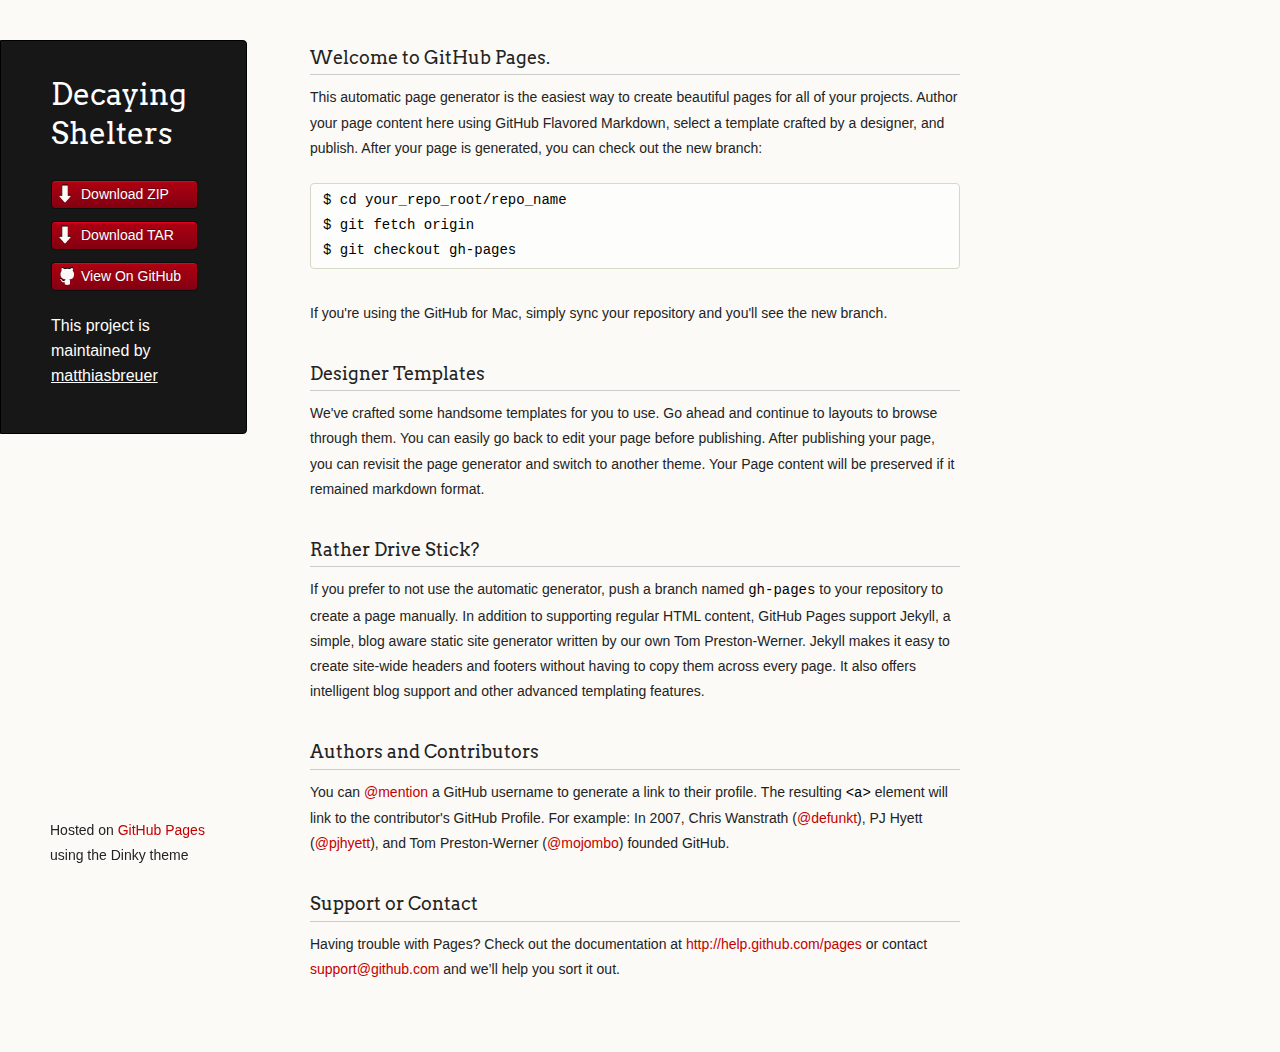
==== index.html @ 86b76176 "Create gh-pages branch via GitHub" ====
<!doctype html>
<html>
  <head>
    <meta charset="utf-8">
    <meta http-equiv="X-UA-Compatible" content="chrome=1">
    <title>Decaying Shelters by matthiasbreuer</title>

    <link rel="stylesheet" href="stylesheets/styles.css">
    <link rel="stylesheet" href="stylesheets/pygment_trac.css">
    <script src="javascripts/scale.fix.js"></script>
    <meta name="viewport" content="width=device-width, initial-scale=1, user-scalable=no">
    <!--[if lt IE 9]>
    <script src="//html5shiv.googlecode.com/svn/trunk/html5.js"></script>
    <![endif]-->
  </head>
  <body>
    <div class="wrapper">
      <header>
        <h1 class="header">Decaying Shelters</h1>
        <p class="header"></p>

        <ul>
          <li class="download"><a class="buttons" href="https://github.com/matthiasbreuer/Decaying-Shelters/zipball/master">Download ZIP</a></li>
          <li class="download"><a class="buttons" href="https://github.com/matthiasbreuer/Decaying-Shelters/tarball/master">Download TAR</a></li>
          <li><a class="buttons github" href="https://github.com/matthiasbreuer/Decaying-Shelters">View On GitHub</a></li>
        </ul>

        <p class="header">This project is maintained by <a class="header name" href="https://github.com/matthiasbreuer">matthiasbreuer</a></p>


      </header>
      <section>
        <h3>Welcome to GitHub Pages.</h3>

<p>This automatic page generator is the easiest way to create beautiful pages for all of your projects. Author your page content here using GitHub Flavored Markdown, select a template crafted by a designer, and publish. After your page is generated, you can check out the new branch:</p>

<pre><code>$ cd your_repo_root/repo_name
$ git fetch origin
$ git checkout gh-pages
</code></pre>

<p>If you're using the GitHub for Mac, simply sync your repository and you'll see the new branch.</p>

<h3>Designer Templates</h3>

<p>We've crafted some handsome templates for you to use. Go ahead and continue to layouts to browse through them. You can easily go back to edit your page before publishing. After publishing your page, you can revisit the page generator and switch to another theme. Your Page content will be preserved if it remained markdown format.</p>

<h3>Rather Drive Stick?</h3>

<p>If you prefer to not use the automatic generator, push a branch named <code>gh-pages</code> to your repository to create a page manually. In addition to supporting regular HTML content, GitHub Pages support Jekyll, a simple, blog aware static site generator written by our own Tom Preston-Werner. Jekyll makes it easy to create site-wide headers and footers without having to copy them across every page. It also offers intelligent blog support and other advanced templating features.</p>

<h3>Authors and Contributors</h3>

<p>You can <a href="https://github.com/blog/821" class="user-mention">@mention</a> a GitHub username to generate a link to their profile. The resulting <code>&lt;a&gt;</code> element will link to the contributor's GitHub Profile. For example: In 2007, Chris Wanstrath (<a href="https://github.com/defunkt" class="user-mention">@defunkt</a>), PJ Hyett (<a href="https://github.com/pjhyett" class="user-mention">@pjhyett</a>), and Tom Preston-Werner (<a href="https://github.com/mojombo" class="user-mention">@mojombo</a>) founded GitHub.</p>

<h3>Support or Contact</h3>

<p>Having trouble with Pages? Check out the documentation at <a href="http://help.github.com/pages">http://help.github.com/pages</a> or contact <a href="mailto:support@github.com">support@github.com</a> and we’ll help you sort it out.</p>
      </section>
      <footer>
        <p><small>Hosted on <a href="https://pages.github.com">GitHub Pages</a> using the Dinky theme</small></p>
      </footer>
    </div>
    <!--[if !IE]><script>fixScale(document);</script><![endif]-->
		
  </body>
</html>
---- stylesheets/styles.css ----
@import url(https://fonts.googleapis.com/css?family=Arvo:400,700,400italic);

/* MeyerWeb Reset */

html, body, div, span, applet, object, iframe,
h1, h2, h3, h4, h5, h6, p, blockquote, pre,
a, abbr, acronym, address, big, cite, code,
del, dfn, em, img, ins, kbd, q, s, samp,
small, strike, strong, sub, sup, tt, var,
b, u, i, center,
dl, dt, dd, ol, ul, li,
fieldset, form, label, legend,
table, caption, tbody, tfoot, thead, tr, th, td,
article, aside, canvas, details, embed,
figure, figcaption, footer, header, hgroup,
menu, nav, output, ruby, section, summary,
time, mark, audio, video {
  margin: 0;
  padding: 0;
  border: 0;
  font: inherit;
  vertical-align: baseline;
}


/* Base text styles */

body {
  padding:10px 50px 0 0;
  font-family:"Helvetica Neue", Helvetica, Arial, sans-serif;
	font-size: 14px;
	color: #232323;
	background-color: #FBFAF7;
	margin: 0;
	line-height: 1.8em;
	-webkit-font-smoothing: antialiased;

}

h1, h2, h3, h4, h5, h6 {
  color:#232323;
  margin:36px 0 10px;
}

p, ul, ol, table, dl {
  margin:0 0 22px;
}

h1, h2, h3 {
	font-family: Arvo, Monaco, serif;
  line-height:1.3;
	font-weight: normal;
}

h1,h2, h3 {
	display: block;
	border-bottom: 1px solid #ccc;
	padding-bottom: 5px;
}

h1 {
	font-size: 30px;
}

h2 {
	font-size: 24px;
}

h3 {
	font-size: 18px;
}

h4, h5, h6 {
	font-family: Arvo, Monaco, serif;
	font-weight: 700;
}

a {
  color:#C30000;
  font-weight:200;
  text-decoration:none;
}

a:hover {
	text-decoration: underline;
}

a small {
	font-size: 12px;
}

em {
	font-style: italic;
}

strong {
  font-weight:700;
}

ul li {
  list-style: inside;
  padding-left: 25px;
}

ol li {
  list-style: decimal inside;
  padding-left: 20px;
}

blockquote {
  margin: 0;
  padding: 0 0 0 20px;
  font-style: italic;
}

dl, dt, dd, dl p {
	font-color: #444;
}

dl dt {
  font-weight: bold;
}

dl dd {
  padding-left: 20px;
  font-style: italic;
}

dl p {
  padding-left: 20px;
  font-style: italic;
}

hr {
  border:0;
  background:#ccc;
  height:1px;
  margin:0 0 24px;
}

/* Images */

img {
  position: relative;
  margin: 0 auto;
  max-width: 650px;
  padding: 5px;
  margin: 10px 0 32px 0;
  border: 1px solid #ccc;
}


/* Code blocks */

code, pre {
	font-family: Monaco, "Bitstream Vera Sans Mono", "Lucida Console", Terminal, monospace;
  color:#000;
  font-size:14px;
}

pre {
	padding: 4px 12px;
  background: #FDFEFB;
  border-radius:4px;
  border:1px solid #D7D8C8;
  overflow: auto;
  overflow-y: hidden;
	margin-bottom: 32px;
}


/* Tables */

table {
  width:100%;
}

table {
  border: 1px solid #ccc;
  margin-bottom: 32px;
  text-align: left;
 }

th {
  font-family: 'Arvo', Helvetica, Arial, sans-serif;
	font-size: 18px;
	font-weight: normal;
  padding: 10px;
  background: #232323;
  color: #FDFEFB;
 }

td {
  padding: 10px;
	background: #ccc;
 }


/* Wrapper */
.wrapper {
  width:960px;
}


/* Header */

header {
	background-color: #171717;
	color: #FDFDFB;
  width:170px;
  float:left;
  position:fixed;
	border: 1px solid #000;
	-webkit-border-top-right-radius: 4px;
	-webkit-border-bottom-right-radius: 4px;
	-moz-border-radius-topright: 4px;
	-moz-border-radius-bottomright: 4px;
	border-top-right-radius: 4px;
	border-bottom-right-radius: 4px;
	padding: 34px 25px 22px 50px;
	margin: 30px 25px 0 0;
	-webkit-font-smoothing: antialiased;
}

p.header {
	font-size: 16px;
}

h1.header {
	font-family: Arvo, sans-serif;
	font-size: 30px;
	font-weight: 300;
	line-height: 1.3em;
	border-bottom: none;
	margin-top: 0;
}


h1.header, a.header, a.name, header a{
	color: #fff;
}

a.header {
	text-decoration: underline;
}

a.name {
	white-space: nowrap;
}

header ul {
  list-style:none;
  padding:0;
}

header li {
	list-style-type: none;
  width:132px;
  height:15px;
	margin-bottom: 12px;
	line-height: 1em;
	padding: 6px 6px 6px 7px;

	background: #AF0011;
	background: -moz-linear-gradient(top, #AF0011 0%, #820011 100%);
  background: -webkit-gradient(linear, left top, left bottom, color-stop(0%,#f8f8f8), color-stop(100%,#dddddd));
  background: -webkit-linear-gradient(top, #AF0011 0%,#820011 100%);
  background: -o-linear-gradient(top, #AF0011 0%,#820011 100%);
  background: -ms-linear-gradient(top, #AF0011 0%,#820011 100%);
  background: linear-gradient(top, #AF0011 0%,#820011 100%);

	border-radius:4px;
  border:1px solid #0D0D0D;

	-webkit-box-shadow: inset 0px 1px 1px 0 rgba(233,2,38, 1);
	box-shadow: inset 0px 1px 1px 0 rgba(233,2,38, 1);

}

header li:hover {
	background: #C3001D;
	background: -moz-linear-gradient(top, #C3001D 0%, #950119 100%);
  background: -webkit-gradient(linear, left top, left bottom, color-stop(0%,#f8f8f8), color-stop(100%,#dddddd));
  background: -webkit-linear-gradient(top, #C3001D 0%,#950119 100%);
  background: -o-linear-gradient(top, #C3001D 0%,#950119 100%);
  background: -ms-linear-gradient(top, #C3001D 0%,#950119 100%);
  background: linear-gradient(top, #C3001D 0%,#950119 100%);
}

a.buttons {
	-webkit-font-smoothing: antialiased;
	background: url(../images/arrow-down.png) no-repeat;
	font-weight: normal;
	text-shadow: rgba(0, 0, 0, 0.4) 0 -1px 0;
	padding: 2px 2px 2px 22px;
	height: 30px;
}

a.github {
	background: url(../images/octocat-small.png) no-repeat 1px;
}

a.buttons:hover {
	color: #fff;
	text-decoration: none;
}


/* Section - for main page content */

section {
  width:650px;
  float:right;
  padding-bottom:50px;
}


/* Footer */

footer {
  width:170px;
  float:left;
  position:fixed;
  bottom:10px;
	padding-left: 50px;
}

@media print, screen and (max-width: 960px) {

  div.wrapper {
    width:auto;
    margin:0;
  }

  header, section, footer {
    float:none;
    position:static;
    width:auto;
  }

	footer {
		border-top: 1px solid #ccc;
		margin:0 84px 0 50px;
		padding:0;
	}

  header {
    padding-right:320px;
  }

  section {
    padding:20px 84px 20px 50px;
    margin:0 0 20px;
  }

  header a small {
    display:inline;
  }

  header ul {
    position:absolute;
    right:130px;
    top:84px;
  }
}

@media print, screen and (max-width: 720px) {
  body {
    word-wrap:break-word;
  }

  header {
    padding:10px 20px 0;
		margin-right: 0;
  }

	section {
    padding:10px 0 10px 20px;
    margin:0 0 30px;
  }

	footer {
		margin: 0 0 0 30px;
	}

  header ul, header p.view {
    position:static;
  }
}

@media print, screen and (max-width: 480px) {

  header ul li.download {
    display:none;
  }

	footer {
		margin: 0 0 0 20px;
	}

	footer a{
		display:block;
	}

}

@media print {
  body {
    padding:0.4in;
    font-size:12pt;
    color:#444;
  }
}
---- stylesheets/pygment_trac.css ----
.highlight  { background: #ffffff; }
.highlight .c { color: #999988; font-style: italic } /* Comment */
.highlight .err { color: #a61717; background-color: #e3d2d2 } /* Error */
.highlight .k { font-weight: bold } /* Keyword */
.highlight .o { font-weight: bold } /* Operator */
.highlight .cm { color: #999988; font-style: italic } /* Comment.Multiline */
.highlight .cp { color: #999999; font-weight: bold } /* Comment.Preproc */
.highlight .c1 { color: #999988; font-style: italic } /* Comment.Single */
.highlight .cs { color: #999999; font-weight: bold; font-style: italic } /* Comment.Special */
.highlight .gd { color: #000000; background-color: #ffdddd } /* Generic.Deleted */
.highlight .gd .x { color: #000000; background-color: #ffaaaa } /* Generic.Deleted.Specific */
.highlight .ge { font-style: italic } /* Generic.Emph */
.highlight .gr { color: #aa0000 } /* Generic.Error */
.highlight .gh { color: #999999 } /* Generic.Heading */
.highlight .gi { color: #000000; background-color: #ddffdd } /* Generic.Inserted */
.highlight .gi .x { color: #000000; background-color: #aaffaa } /* Generic.Inserted.Specific */
.highlight .go { color: #888888 } /* Generic.Output */
.highlight .gp { color: #555555 } /* Generic.Prompt */
.highlight .gs { font-weight: bold } /* Generic.Strong */
.highlight .gu { color: #800080; font-weight: bold; } /* Generic.Subheading */
.highlight .gt { color: #aa0000 } /* Generic.Traceback */
.highlight .kc { font-weight: bold } /* Keyword.Constant */
.highlight .kd { font-weight: bold } /* Keyword.Declaration */
.highlight .kn { font-weight: bold } /* Keyword.Namespace */
.highlight .kp { font-weight: bold } /* Keyword.Pseudo */
.highlight .kr { font-weight: bold } /* Keyword.Reserved */
.highlight .kt { color: #445588; font-weight: bold } /* Keyword.Type */
.highlight .m { color: #009999 } /* Literal.Number */
.highlight .s { color: #d14 } /* Literal.String */
.highlight .na { color: #008080 } /* Name.Attribute */
.highlight .nb { color: #0086B3 } /* Name.Builtin */
.highlight .nc { color: #445588; font-weight: bold } /* Name.Class */
.highlight .no { color: #008080 } /* Name.Constant */
.highlight .ni { color: #800080 } /* Name.Entity */
.highlight .ne { color: #990000; font-weight: bold } /* Name.Exception */
.highlight .nf { color: #990000; font-weight: bold } /* Name.Function */
.highlight .nn { color: #555555 } /* Name.Namespace */
.highlight .nt { color: #000080 } /* Name.Tag */
.highlight .nv { color: #008080 } /* Name.Variable */
.highlight .ow { font-weight: bold } /* Operator.Word */
.highlight .w { color: #bbbbbb } /* Text.Whitespace */
.highlight .mf { color: #009999 } /* Literal.Number.Float */
.highlight .mh { color: #009999 } /* Literal.Number.Hex */
.highlight .mi { color: #009999 } /* Literal.Number.Integer */
.highlight .mo { color: #009999 } /* Literal.Number.Oct */
.highlight .sb { color: #d14 } /* Literal.String.Backtick */
.highlight .sc { color: #d14 } /* Literal.String.Char */
.highlight .sd { color: #d14 } /* Literal.String.Doc */
.highlight .s2 { color: #d14 } /* Literal.String.Double */
.highlight .se { color: #d14 } /* Literal.String.Escape */
.highlight .sh { color: #d14 } /* Literal.String.Heredoc */
.highlight .si { color: #d14 } /* Literal.String.Interpol */
.highlight .sx { color: #d14 } /* Literal.String.Other */
.highlight .sr { color: #009926 } /* Literal.String.Regex */
.highlight .s1 { color: #d14 } /* Literal.String.Single */
.highlight .ss { color: #990073 } /* Literal.String.Symbol */
.highlight .bp { color: #999999 } /* Name.Builtin.Pseudo */
.highlight .vc { color: #008080 } /* Name.Variable.Class */
.highlight .vg { color: #008080 } /* Name.Variable.Global */
.highlight .vi { color: #008080 } /* Name.Variable.Instance */
.highlight .il { color: #009999 } /* Literal.Number.Integer.Long */

.type-csharp .highlight .k { color: #0000FF }
.type-csharp .highlight .kt { color: #0000FF }
.type-csharp .highlight .nf { color: #000000; font-weight: normal }
.type-csharp .highlight .nc { color: #2B91AF }
.type-csharp .highlight .nn { color: #000000 }
.type-csharp .highlight .s { color: #A31515 }
.type-csharp .highlight .sc { color: #A31515 }
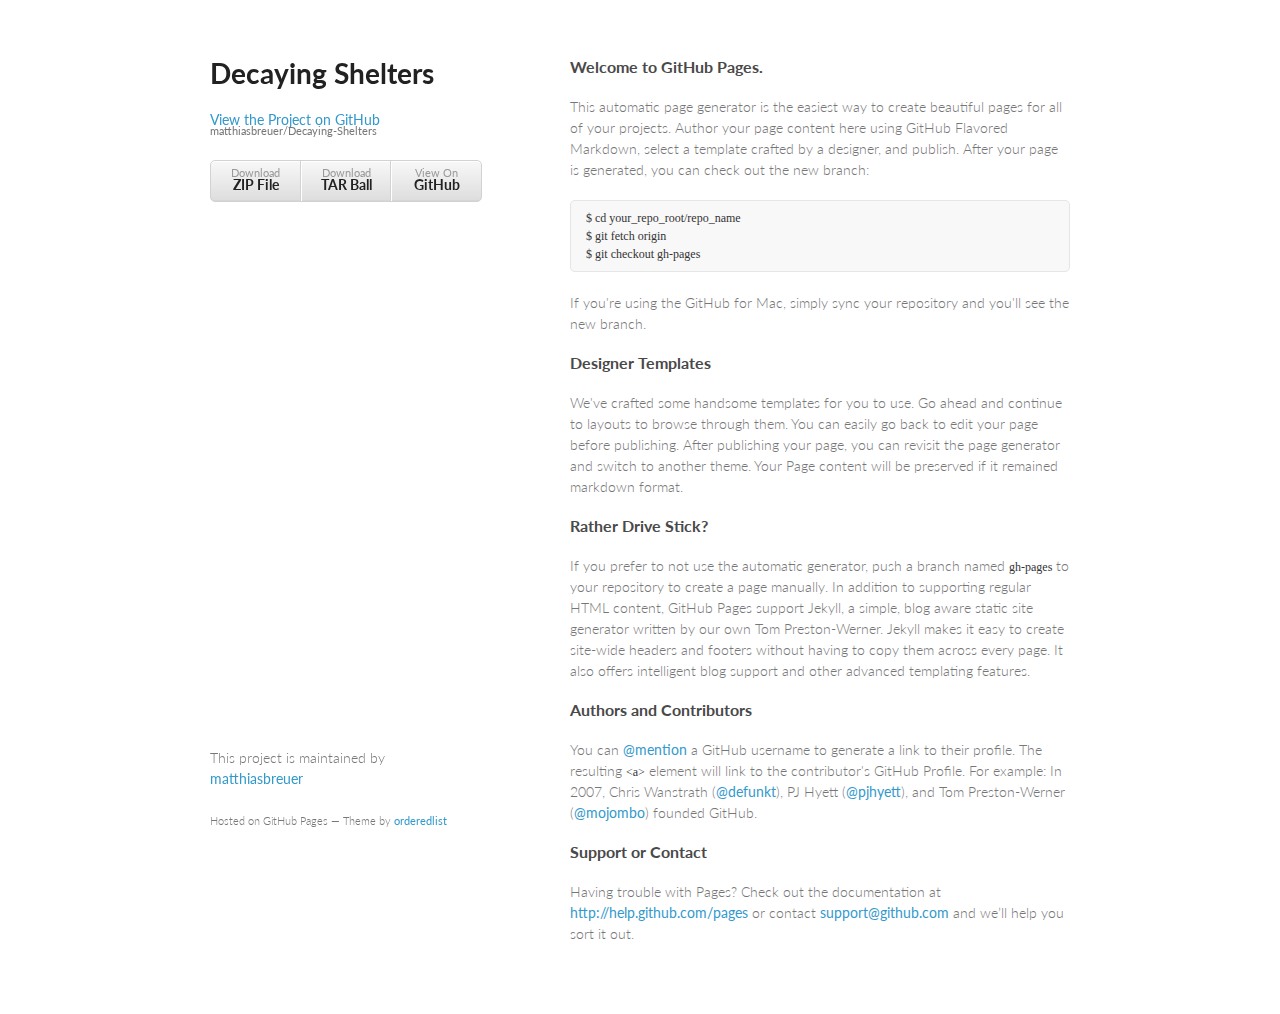
==== commit 59766835: "Create gh-pages branch via GitHub" ====
--- a/index.html
+++ b/index.html
@@ -7,7 +7,6 @@
 
     <link rel="stylesheet" href="stylesheets/styles.css">
     <link rel="stylesheet" href="stylesheets/pygment_trac.css">
-    <script src="javascripts/scale.fix.js"></script>
     <meta name="viewport" content="width=device-width, initial-scale=1, user-scalable=no">
     <!--[if lt IE 9]>
     <script src="//html5shiv.googlecode.com/svn/trunk/html5.js"></script>
@@ -16,18 +15,17 @@
   <body>
     <div class="wrapper">
       <header>
-        <h1 class="header">Decaying Shelters</h1>
-        <p class="header"></p>
+        <h1>Decaying Shelters</h1>
+        <p></p>
+
+        <p class="view"><a href="https://github.com/matthiasbreuer/Decaying-Shelters">View the Project on GitHub <small>matthiasbreuer/Decaying-Shelters</small></a></p>
+
 
         <ul>
-          <li class="download"><a class="buttons" href="https://github.com/matthiasbreuer/Decaying-Shelters/zipball/master">Download ZIP</a></li>
-          <li class="download"><a class="buttons" href="https://github.com/matthiasbreuer/Decaying-Shelters/tarball/master">Download TAR</a></li>
-          <li><a class="buttons github" href="https://github.com/matthiasbreuer/Decaying-Shelters">View On GitHub</a></li>
+          <li><a href="https://github.com/matthiasbreuer/Decaying-Shelters/zipball/master">Download <strong>ZIP File</strong></a></li>
+          <li><a href="https://github.com/matthiasbreuer/Decaying-Shelters/tarball/master">Download <strong>TAR Ball</strong></a></li>
+          <li><a href="https://github.com/matthiasbreuer/Decaying-Shelters">View On <strong>GitHub</strong></a></li>
         </ul>
-
-        <p class="header">This project is maintained by <a class="header name" href="https://github.com/matthiasbreuer">matthiasbreuer</a></p>
-
-
       </header>
       <section>
         <h3>Welcome to GitHub Pages.</h3>
@@ -58,10 +56,11 @@
 <p>Having trouble with Pages? Check out the documentation at <a href="http://help.github.com/pages">http://help.github.com/pages</a> or contact <a href="mailto:support@github.com">support@github.com</a> and we’ll help you sort it out.</p>
       </section>
       <footer>
-        <p><small>Hosted on <a href="https://pages.github.com">GitHub Pages</a> using the Dinky theme</small></p>
+        <p>This project is maintained by <a href="https://github.com/matthiasbreuer">matthiasbreuer</a></p>
+        <p><small>Hosted on GitHub Pages &mdash; Theme by <a href="https://github.com/orderedlist">orderedlist</a></small></p>
       </footer>
     </div>
-    <!--[if !IE]><script>fixScale(document);</script><![endif]-->
-		
+    <script src="javascripts/scale.fix.js"></script>
+    
   </body>
 </html>--- a/stylesheets/styles.css
+++ b/stylesheets/styles.css
@@ -1,366 +1,220 @@
-@import url(https://fonts.googleapis.com/css?family=Arvo:400,700,400italic);
-
-/* MeyerWeb Reset */
-
-html, body, div, span, applet, object, iframe,
-h1, h2, h3, h4, h5, h6, p, blockquote, pre,
-a, abbr, acronym, address, big, cite, code,
-del, dfn, em, img, ins, kbd, q, s, samp,
-small, strike, strong, sub, sup, tt, var,
-b, u, i, center,
-dl, dt, dd, ol, ul, li,
-fieldset, form, label, legend,
-table, caption, tbody, tfoot, thead, tr, th, td,
-article, aside, canvas, details, embed,
-figure, figcaption, footer, header, hgroup,
-menu, nav, output, ruby, section, summary,
-time, mark, audio, video {
-  margin: 0;
-  padding: 0;
-  border: 0;
-  font: inherit;
-  vertical-align: baseline;
-}
-
-
-/* Base text styles */
+@import url(https://fonts.googleapis.com/css?family=Lato:300italic,700italic,300,700);
 
 body {
-  padding:10px 50px 0 0;
-  font-family:"Helvetica Neue", Helvetica, Arial, sans-serif;
-	font-size: 14px;
-	color: #232323;
-	background-color: #FBFAF7;
-	margin: 0;
-	line-height: 1.8em;
-	-webkit-font-smoothing: antialiased;
-
+  padding:50px;
+  font:14px/1.5 Lato, "Helvetica Neue", Helvetica, Arial, sans-serif;
+  color:#777;
+  font-weight:300;
 }
 
 h1, h2, h3, h4, h5, h6 {
-  color:#232323;
-  margin:36px 0 10px;
-}
-
-p, ul, ol, table, dl {
-  margin:0 0 22px;
+  color:#222;
+  margin:0 0 20px;
+}
+
+p, ul, ol, table, pre, dl {
+  margin:0 0 20px;
 }
 
 h1, h2, h3 {
-	font-family: Arvo, Monaco, serif;
-  line-height:1.3;
-	font-weight: normal;
-}
-
-h1,h2, h3 {
-	display: block;
-	border-bottom: 1px solid #ccc;
-	padding-bottom: 5px;
+  line-height:1.1;
 }
 
 h1 {
-	font-size: 30px;
+  font-size:28px;
 }
 
 h2 {
-	font-size: 24px;
-}
-
-h3 {
-	font-size: 18px;
-}
-
-h4, h5, h6 {
-	font-family: Arvo, Monaco, serif;
-	font-weight: 700;
+  color:#393939;
+}
+
+h3, h4, h5, h6 {
+  color:#494949;
 }
 
 a {
-  color:#C30000;
-  font-weight:200;
+  color:#39c;
+  font-weight:400;
   text-decoration:none;
 }
 
-a:hover {
-	text-decoration: underline;
-}
-
 a small {
-	font-size: 12px;
-}
-
-em {
-	font-style: italic;
+  font-size:11px;
+  color:#777;
+  margin-top:-0.6em;
+  display:block;
+}
+
+.wrapper {
+  width:860px;
+  margin:0 auto;
+}
+
+blockquote {
+  border-left:1px solid #e5e5e5;
+  margin:0;
+  padding:0 0 0 20px;
+  font-style:italic;
+}
+
+code, pre {
+  font-family:Monaco, Bitstream Vera Sans Mono, Lucida Console, Terminal;
+  color:#333;
+  font-size:12px;
+}
+
+pre {
+  padding:8px 15px;
+  background: #f8f8f8;  
+  border-radius:5px;
+  border:1px solid #e5e5e5;
+  overflow-x: auto;
+}
+
+table {
+  width:100%;
+  border-collapse:collapse;
+}
+
+th, td {
+  text-align:left;
+  padding:5px 10px;
+  border-bottom:1px solid #e5e5e5;
+}
+
+dt {
+  color:#444;
+  font-weight:700;
+}
+
+th {
+  color:#444;
+}
+
+img {
+  max-width:100%;
+}
+
+header {
+  width:270px;
+  float:left;
+  position:fixed;
+}
+
+header ul {
+  list-style:none;
+  height:40px;
+  
+  padding:0;
+  
+  background: #eee;
+  background: -moz-linear-gradient(top, #f8f8f8 0%, #dddddd 100%);
+  background: -webkit-gradient(linear, left top, left bottom, color-stop(0%,#f8f8f8), color-stop(100%,#dddddd));
+  background: -webkit-linear-gradient(top, #f8f8f8 0%,#dddddd 100%);
+  background: -o-linear-gradient(top, #f8f8f8 0%,#dddddd 100%);
+  background: -ms-linear-gradient(top, #f8f8f8 0%,#dddddd 100%);
+  background: linear-gradient(top, #f8f8f8 0%,#dddddd 100%);
+  
+  border-radius:5px;
+  border:1px solid #d2d2d2;
+  box-shadow:inset #fff 0 1px 0, inset rgba(0,0,0,0.03) 0 -1px 0;
+  width:270px;
+}
+
+header li {
+  width:89px;
+  float:left;
+  border-right:1px solid #d2d2d2;
+  height:40px;
+}
+
+header ul a {
+  line-height:1;
+  font-size:11px;
+  color:#999;
+  display:block;
+  text-align:center;
+  padding-top:6px;
+  height:40px;
 }
 
 strong {
+  color:#222;
   font-weight:700;
 }
 
-ul li {
-  list-style: inside;
-  padding-left: 25px;
-}
-
-ol li {
-  list-style: decimal inside;
-  padding-left: 20px;
-}
-
-blockquote {
-  margin: 0;
-  padding: 0 0 0 20px;
-  font-style: italic;
-}
-
-dl, dt, dd, dl p {
-	font-color: #444;
-}
-
-dl dt {
-  font-weight: bold;
-}
-
-dl dd {
-  padding-left: 20px;
-  font-style: italic;
-}
-
-dl p {
-  padding-left: 20px;
-  font-style: italic;
+header ul li + li {
+  width:88px;
+  border-left:1px solid #fff;
+}
+
+header ul li + li + li {
+  border-right:none;
+  width:89px;
+}
+
+header ul a strong {
+  font-size:14px;
+  display:block;
+  color:#222;
+}
+
+section {
+  width:500px;
+  float:right;
+  padding-bottom:50px;
+}
+
+small {
+  font-size:11px;
 }
 
 hr {
   border:0;
-  background:#ccc;
+  background:#e5e5e5;
   height:1px;
-  margin:0 0 24px;
-}
-
-/* Images */
-
-img {
-  position: relative;
-  margin: 0 auto;
-  max-width: 650px;
-  padding: 5px;
-  margin: 10px 0 32px 0;
-  border: 1px solid #ccc;
-}
-
-
-/* Code blocks */
-
-code, pre {
-	font-family: Monaco, "Bitstream Vera Sans Mono", "Lucida Console", Terminal, monospace;
-  color:#000;
-  font-size:14px;
-}
-
-pre {
-	padding: 4px 12px;
-  background: #FDFEFB;
-  border-radius:4px;
-  border:1px solid #D7D8C8;
-  overflow: auto;
-  overflow-y: hidden;
-	margin-bottom: 32px;
-}
-
-
-/* Tables */
-
-table {
-  width:100%;
-}
-
-table {
-  border: 1px solid #ccc;
-  margin-bottom: 32px;
-  text-align: left;
- }
-
-th {
-  font-family: 'Arvo', Helvetica, Arial, sans-serif;
-	font-size: 18px;
-	font-weight: normal;
-  padding: 10px;
-  background: #232323;
-  color: #FDFEFB;
- }
-
-td {
-  padding: 10px;
-	background: #ccc;
- }
-
-
-/* Wrapper */
-.wrapper {
-  width:960px;
-}
-
-
-/* Header */
-
-header {
-	background-color: #171717;
-	color: #FDFDFB;
-  width:170px;
+  margin:0 0 20px;
+}
+
+footer {
+  width:270px;
   float:left;
   position:fixed;
-	border: 1px solid #000;
-	-webkit-border-top-right-radius: 4px;
-	-webkit-border-bottom-right-radius: 4px;
-	-moz-border-radius-topright: 4px;
-	-moz-border-radius-bottomright: 4px;
-	border-top-right-radius: 4px;
-	border-bottom-right-radius: 4px;
-	padding: 34px 25px 22px 50px;
-	margin: 30px 25px 0 0;
-	-webkit-font-smoothing: antialiased;
-}
-
-p.header {
-	font-size: 16px;
-}
-
-h1.header {
-	font-family: Arvo, sans-serif;
-	font-size: 30px;
-	font-weight: 300;
-	line-height: 1.3em;
-	border-bottom: none;
-	margin-top: 0;
-}
-
-
-h1.header, a.header, a.name, header a{
-	color: #fff;
-}
-
-a.header {
-	text-decoration: underline;
-}
-
-a.name {
-	white-space: nowrap;
-}
-
-header ul {
-  list-style:none;
-  padding:0;
-}
-
-header li {
-	list-style-type: none;
-  width:132px;
-  height:15px;
-	margin-bottom: 12px;
-	line-height: 1em;
-	padding: 6px 6px 6px 7px;
-
-	background: #AF0011;
-	background: -moz-linear-gradient(top, #AF0011 0%, #820011 100%);
-  background: -webkit-gradient(linear, left top, left bottom, color-stop(0%,#f8f8f8), color-stop(100%,#dddddd));
-  background: -webkit-linear-gradient(top, #AF0011 0%,#820011 100%);
-  background: -o-linear-gradient(top, #AF0011 0%,#820011 100%);
-  background: -ms-linear-gradient(top, #AF0011 0%,#820011 100%);
-  background: linear-gradient(top, #AF0011 0%,#820011 100%);
-
-	border-radius:4px;
-  border:1px solid #0D0D0D;
-
-	-webkit-box-shadow: inset 0px 1px 1px 0 rgba(233,2,38, 1);
-	box-shadow: inset 0px 1px 1px 0 rgba(233,2,38, 1);
-
-}
-
-header li:hover {
-	background: #C3001D;
-	background: -moz-linear-gradient(top, #C3001D 0%, #950119 100%);
-  background: -webkit-gradient(linear, left top, left bottom, color-stop(0%,#f8f8f8), color-stop(100%,#dddddd));
-  background: -webkit-linear-gradient(top, #C3001D 0%,#950119 100%);
-  background: -o-linear-gradient(top, #C3001D 0%,#950119 100%);
-  background: -ms-linear-gradient(top, #C3001D 0%,#950119 100%);
-  background: linear-gradient(top, #C3001D 0%,#950119 100%);
-}
-
-a.buttons {
-	-webkit-font-smoothing: antialiased;
-	background: url(../images/arrow-down.png) no-repeat;
-	font-weight: normal;
-	text-shadow: rgba(0, 0, 0, 0.4) 0 -1px 0;
-	padding: 2px 2px 2px 22px;
-	height: 30px;
-}
-
-a.github {
-	background: url(../images/octocat-small.png) no-repeat 1px;
-}
-
-a.buttons:hover {
-	color: #fff;
-	text-decoration: none;
-}
-
-
-/* Section - for main page content */
-
-section {
-  width:650px;
-  float:right;
-  padding-bottom:50px;
-}
-
-
-/* Footer */
-
-footer {
-  width:170px;
-  float:left;
-  position:fixed;
-  bottom:10px;
-	padding-left: 50px;
+  bottom:50px;
 }
 
 @media print, screen and (max-width: 960px) {
-
+  
   div.wrapper {
     width:auto;
     margin:0;
   }
-
+  
   header, section, footer {
     float:none;
     position:static;
     width:auto;
   }
-
-	footer {
-		border-top: 1px solid #ccc;
-		margin:0 84px 0 50px;
-		padding:0;
-	}
-
+  
   header {
     padding-right:320px;
   }
-
+  
   section {
-    padding:20px 84px 20px 50px;
+    border:1px solid #e5e5e5;
+    border-width:1px 0;
+    padding:20px 0;
     margin:0 0 20px;
   }
-
+  
   header a small {
     display:inline;
   }
-
+  
   header ul {
     position:absolute;
-    right:130px;
-    top:84px;
+    right:50px;
+    top:52px;
   }
 }
 
@@ -368,40 +222,28 @@
   body {
     word-wrap:break-word;
   }
-
+  
   header {
-    padding:10px 20px 0;
-		margin-right: 0;
-  }
-
-	section {
-    padding:10px 0 10px 20px;
-    margin:0 0 30px;
-  }
-
-	footer {
-		margin: 0 0 0 30px;
-	}
-
+    padding:0;
+  }
+  
   header ul, header p.view {
     position:static;
   }
+  
+  pre, code {
+    word-wrap:normal;
+  }
 }
 
 @media print, screen and (max-width: 480px) {
-
-  header ul li.download {
+  body {
+    padding:15px;
+  }
+  
+  header ul {
     display:none;
   }
-
-	footer {
-		margin: 0 0 0 20px;
-	}
-
-	footer a{
-		display:block;
-	}
-
 }
 
 @media print {
@@ -410,4 +252,4 @@
     font-size:12pt;
     color:#444;
   }
-}+}
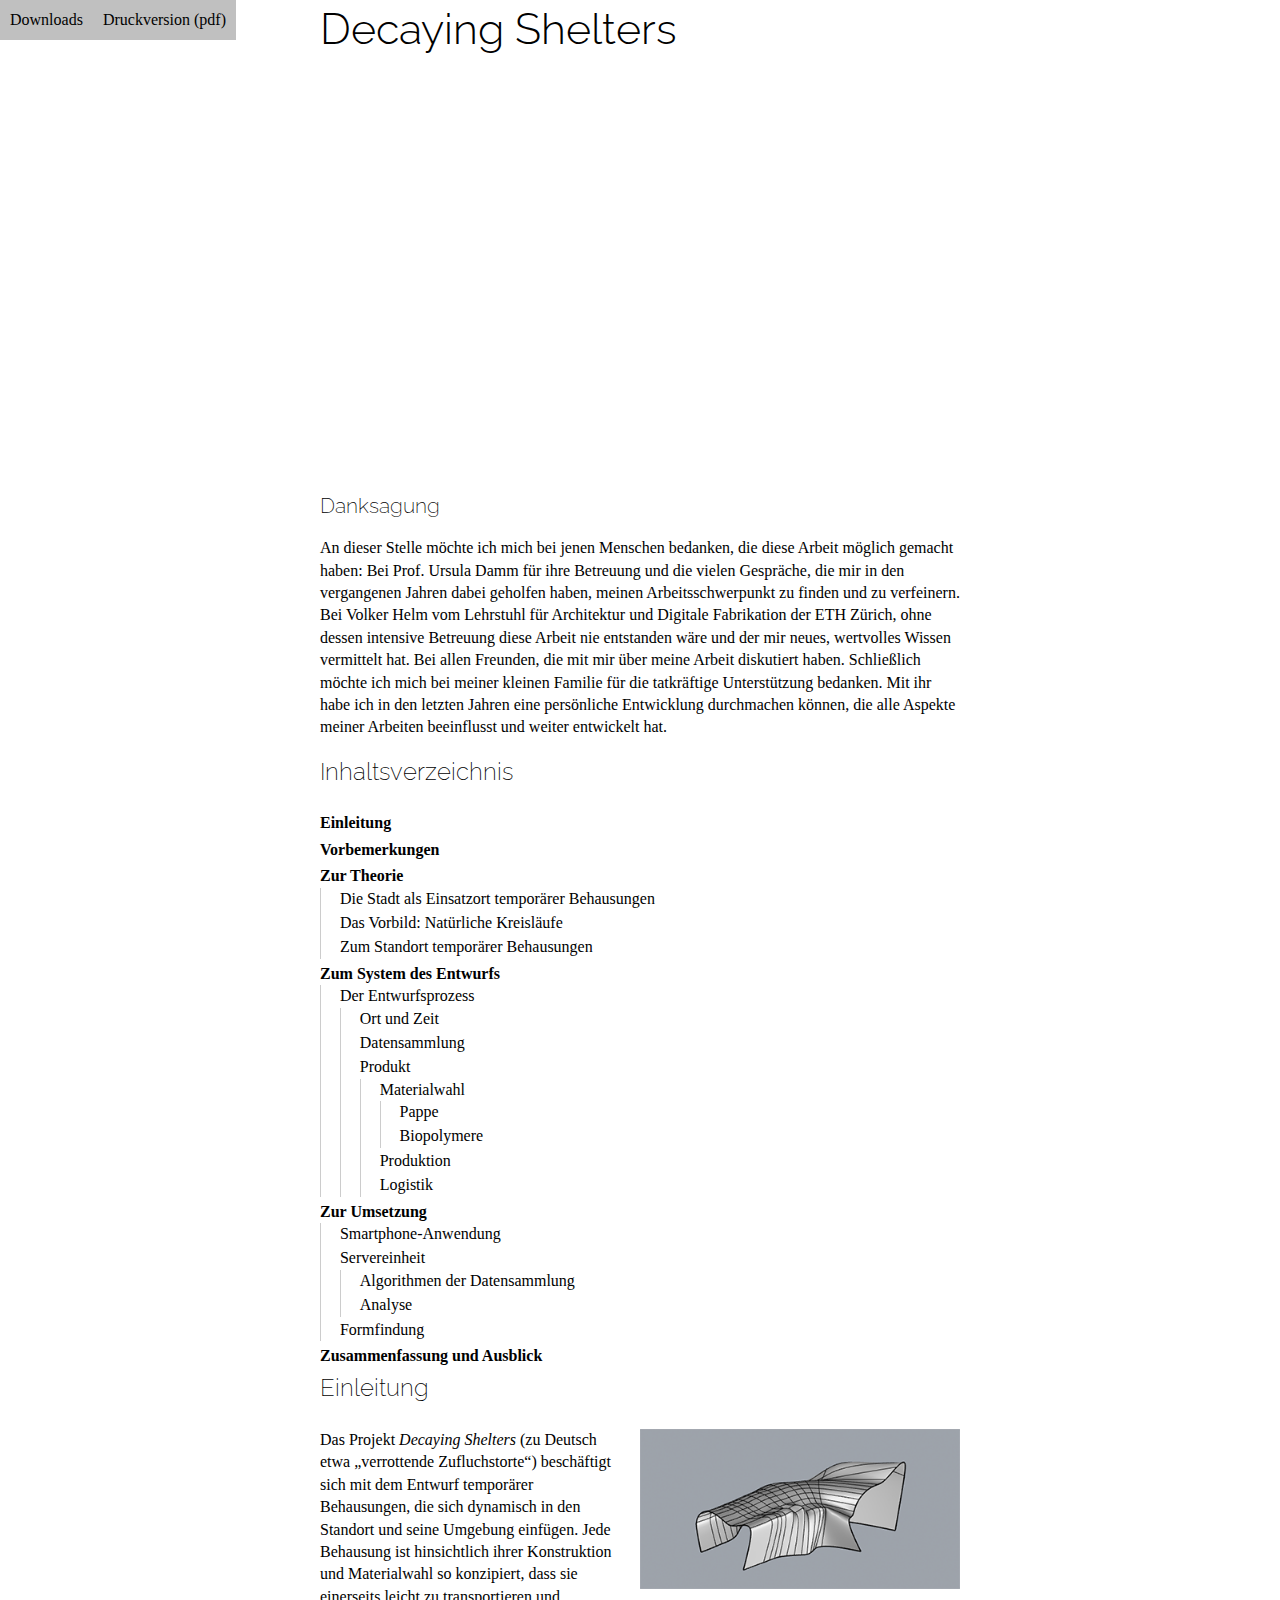
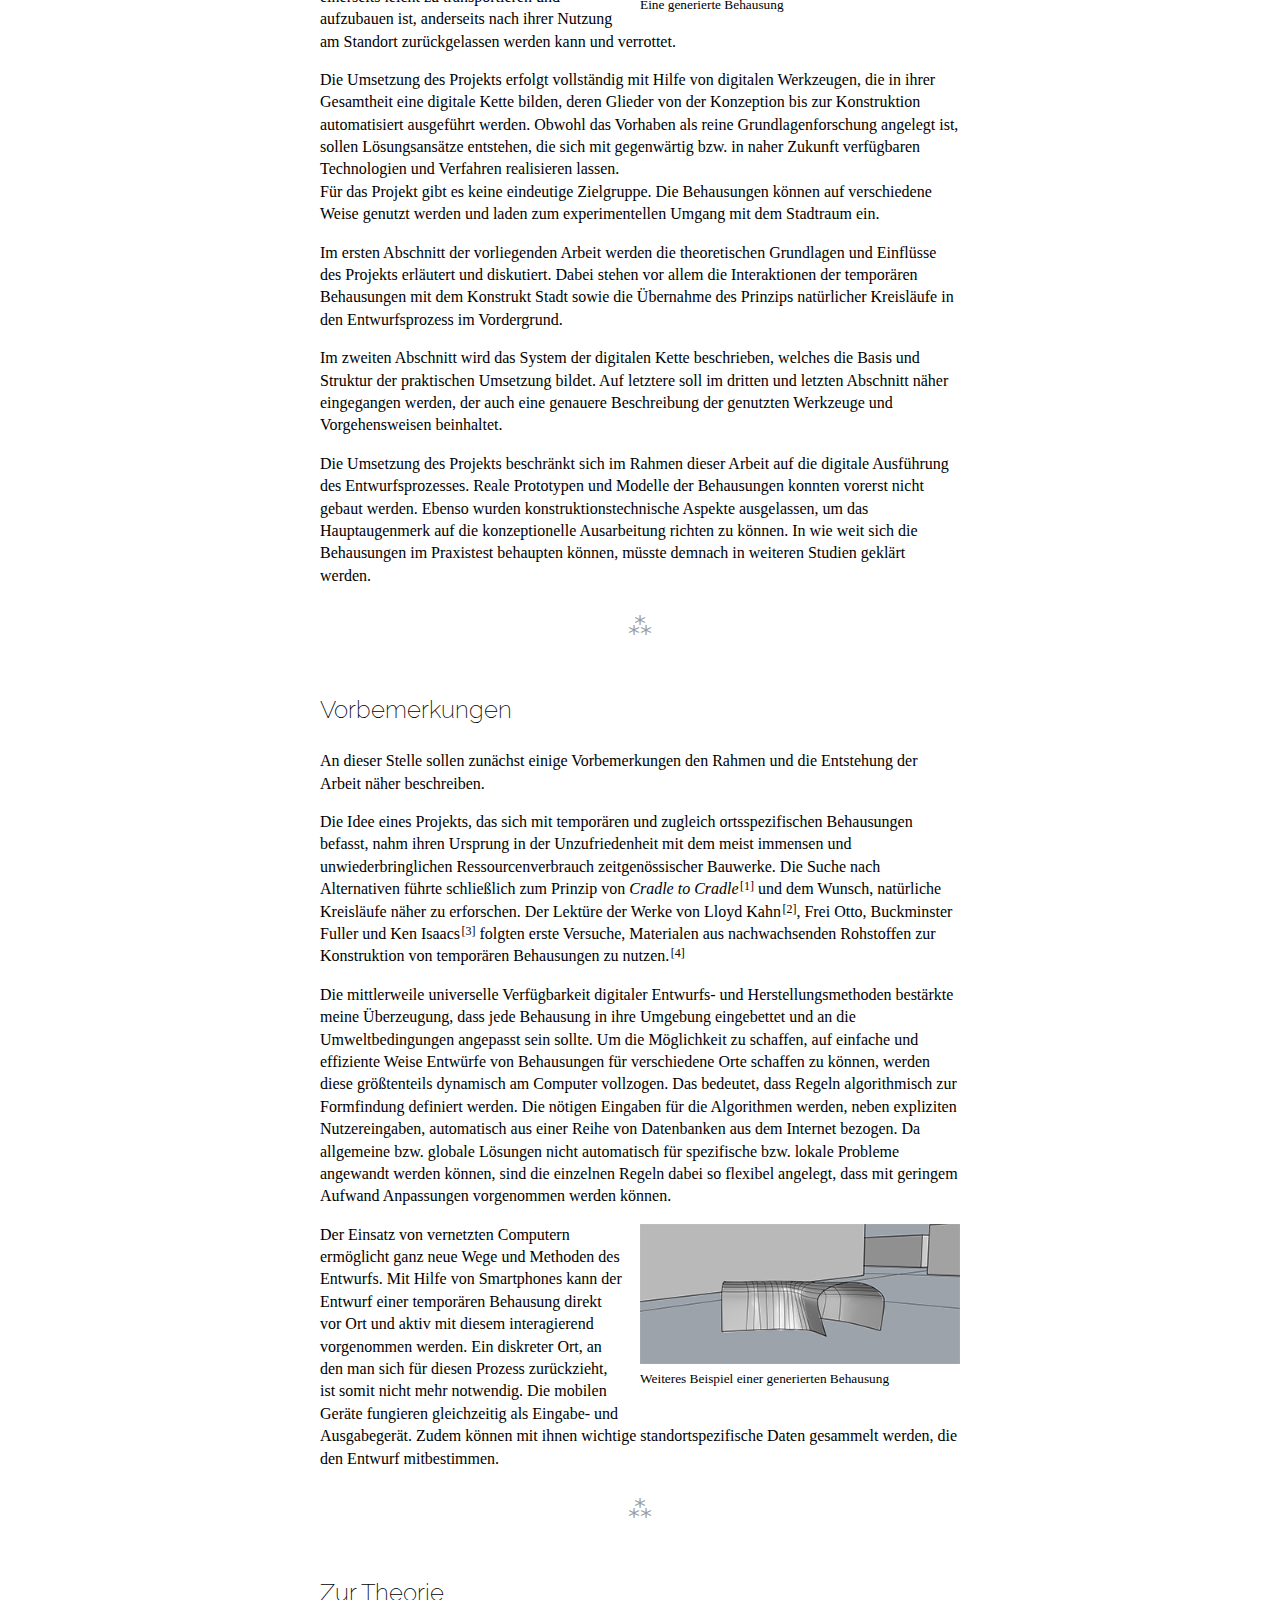
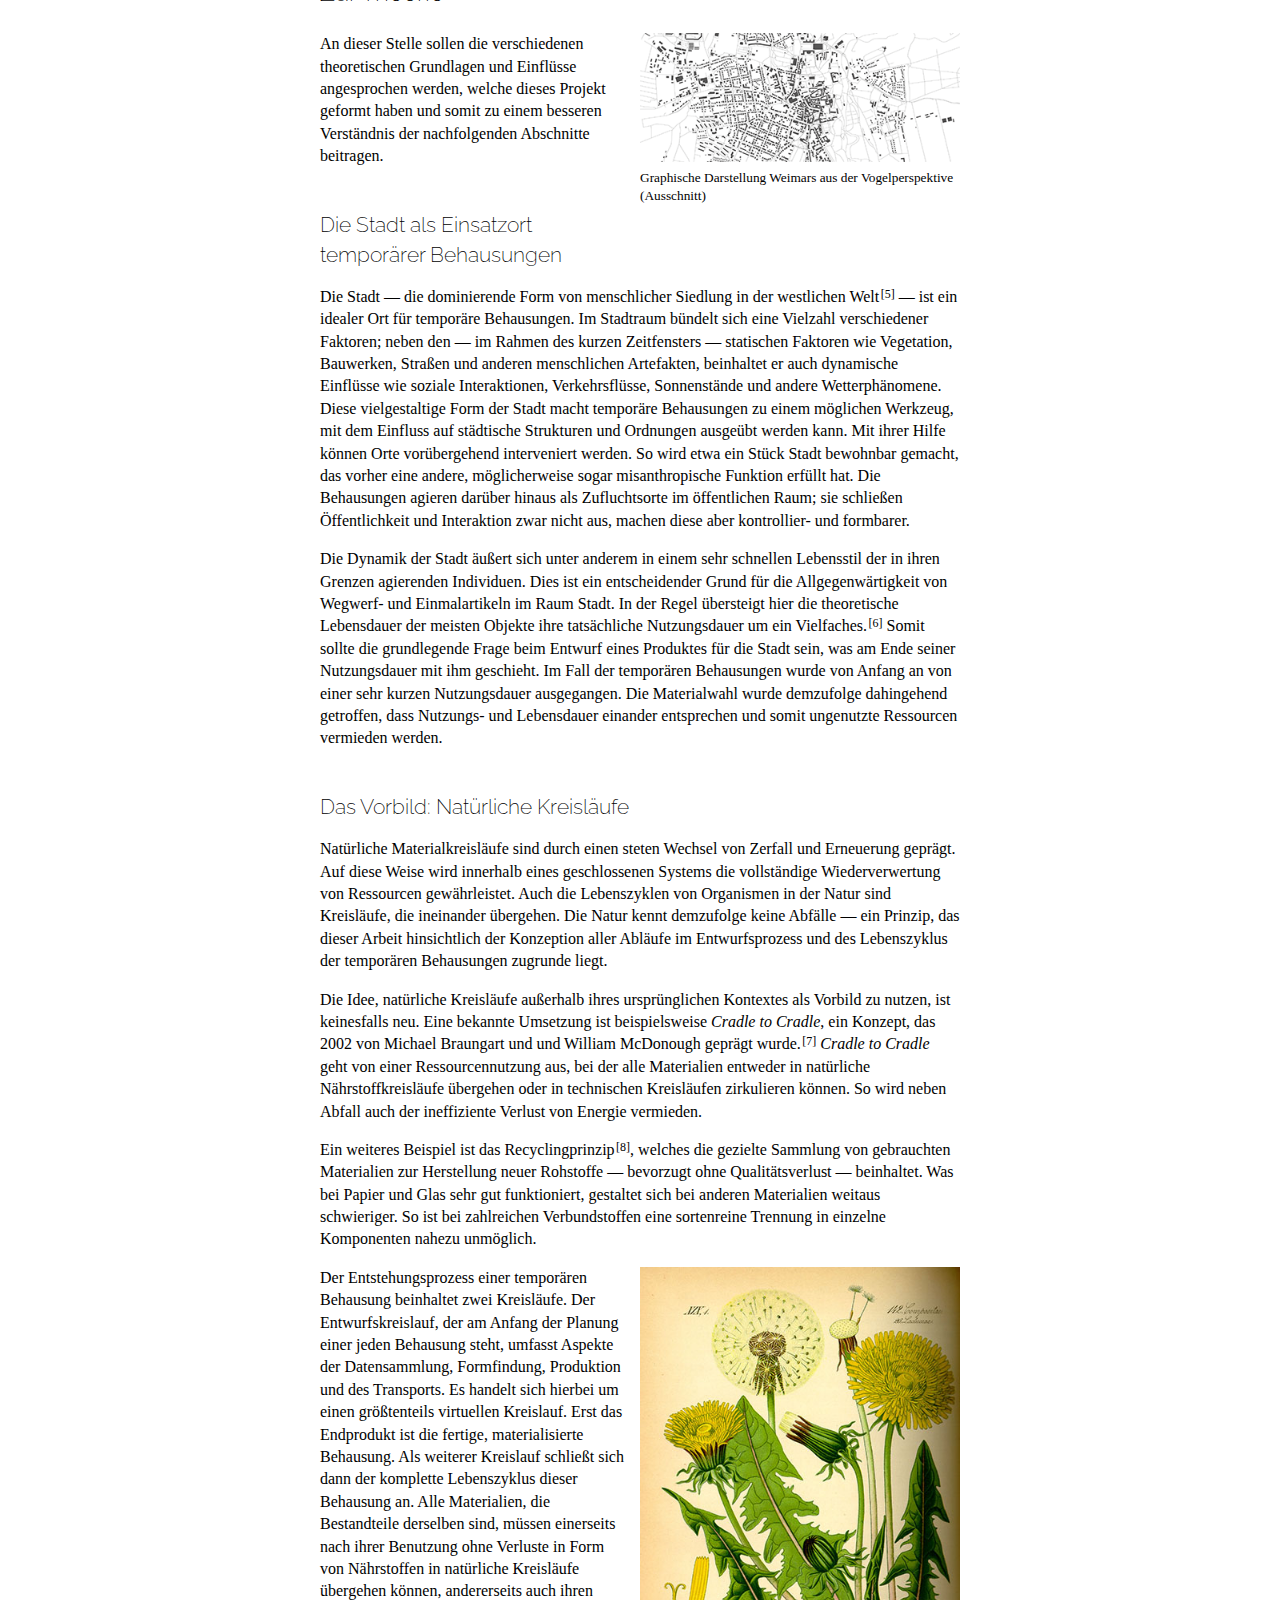
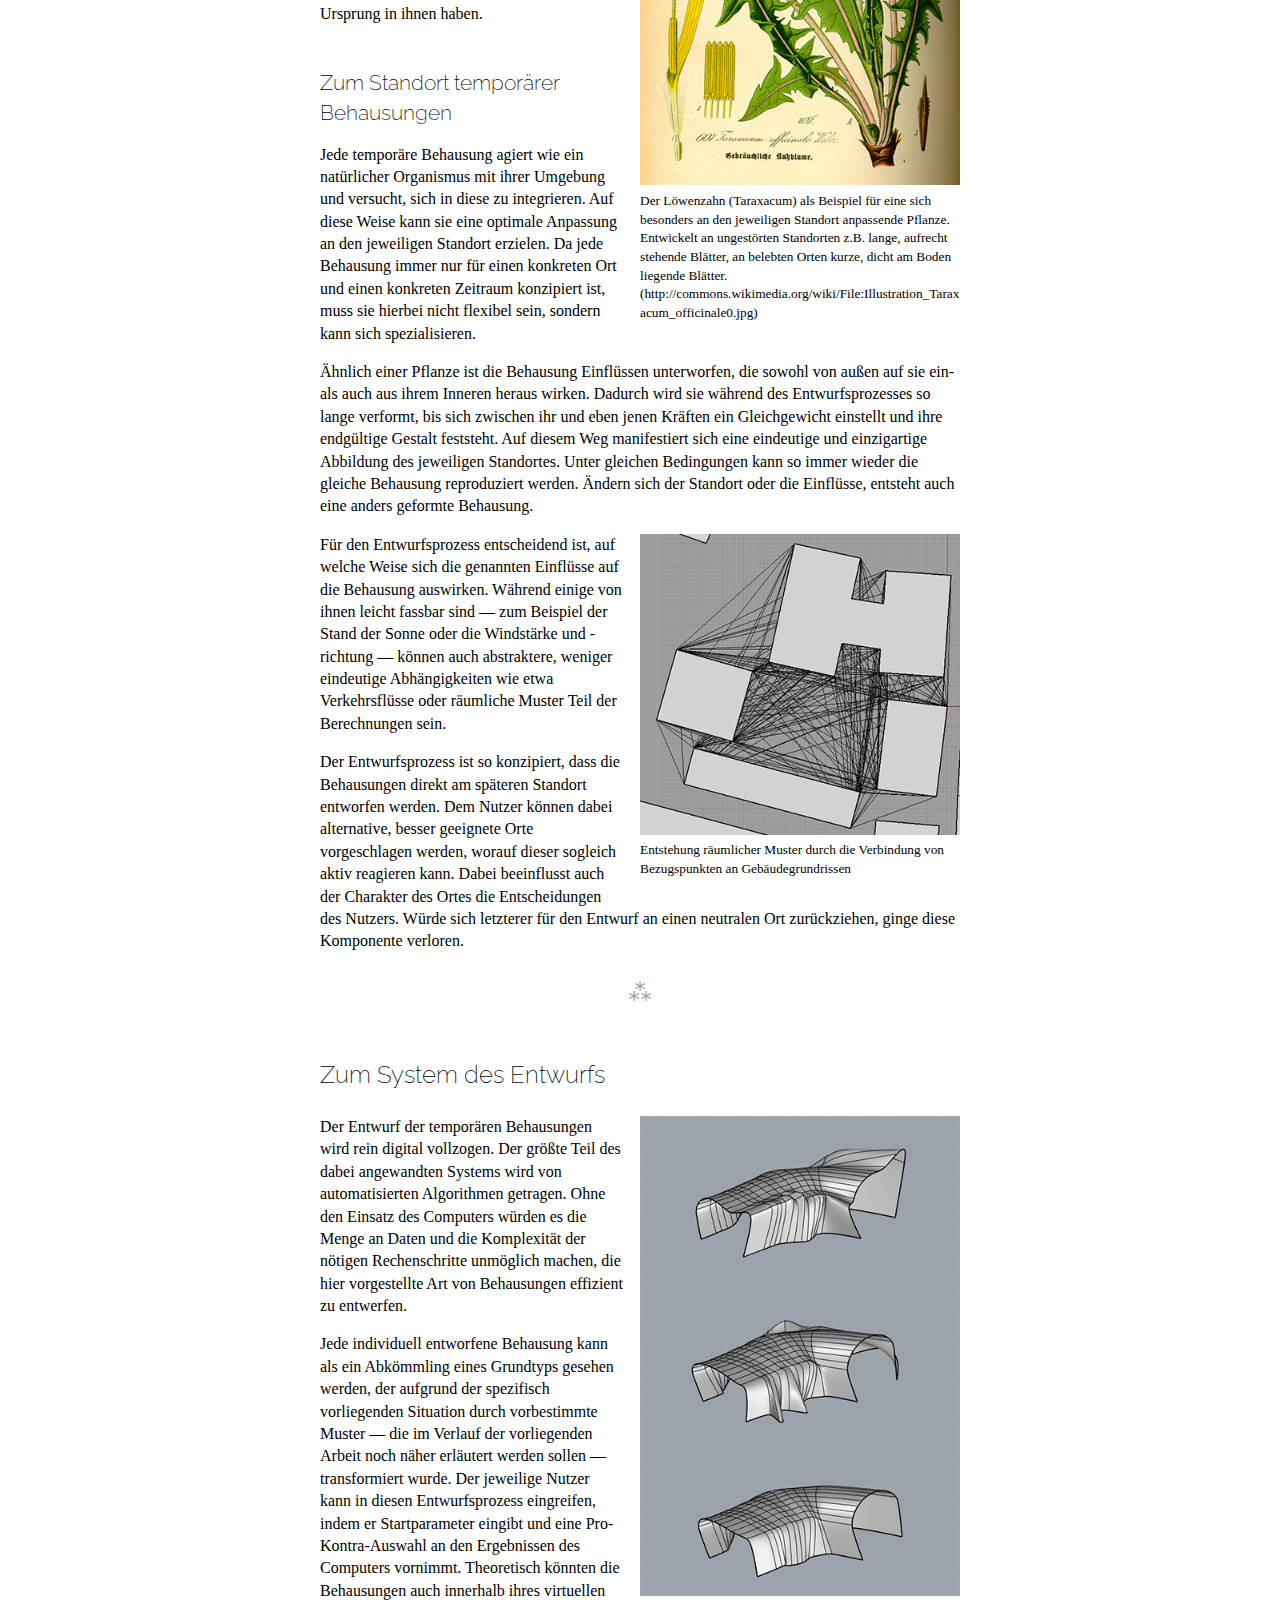
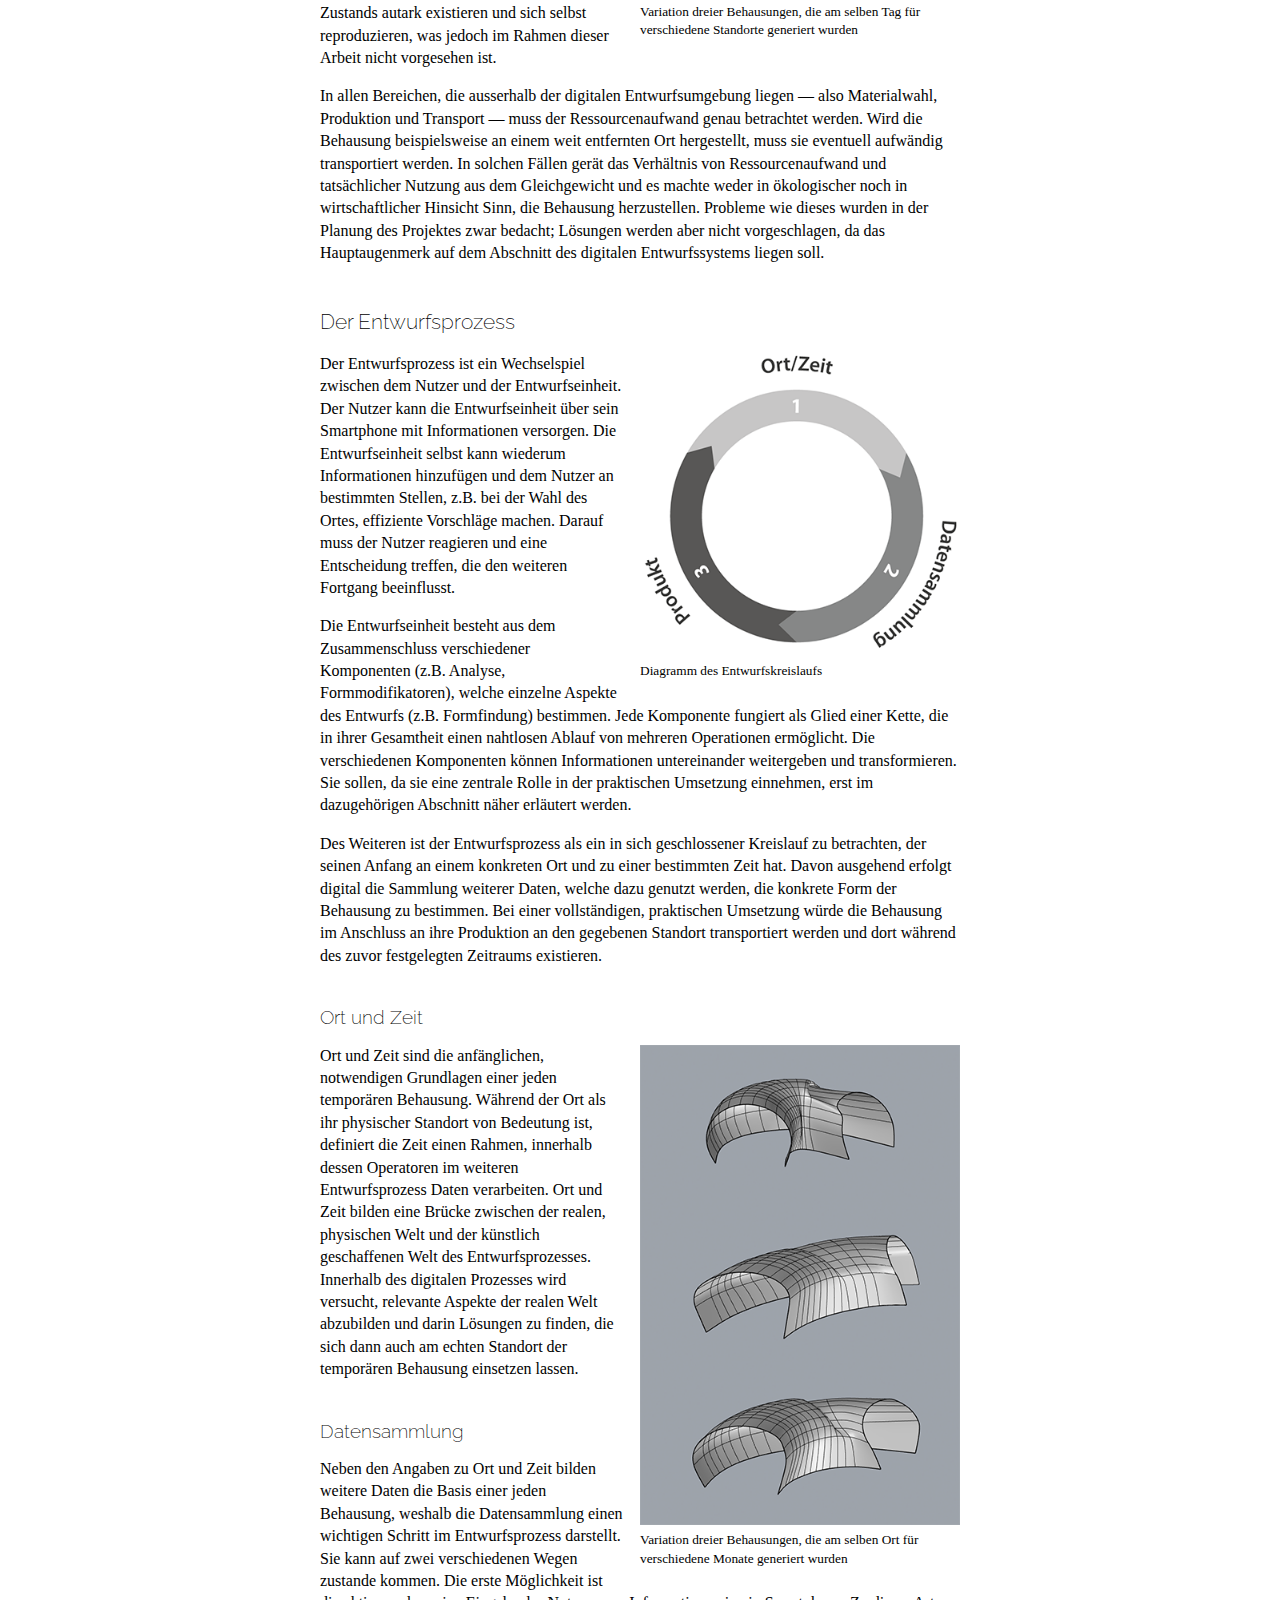
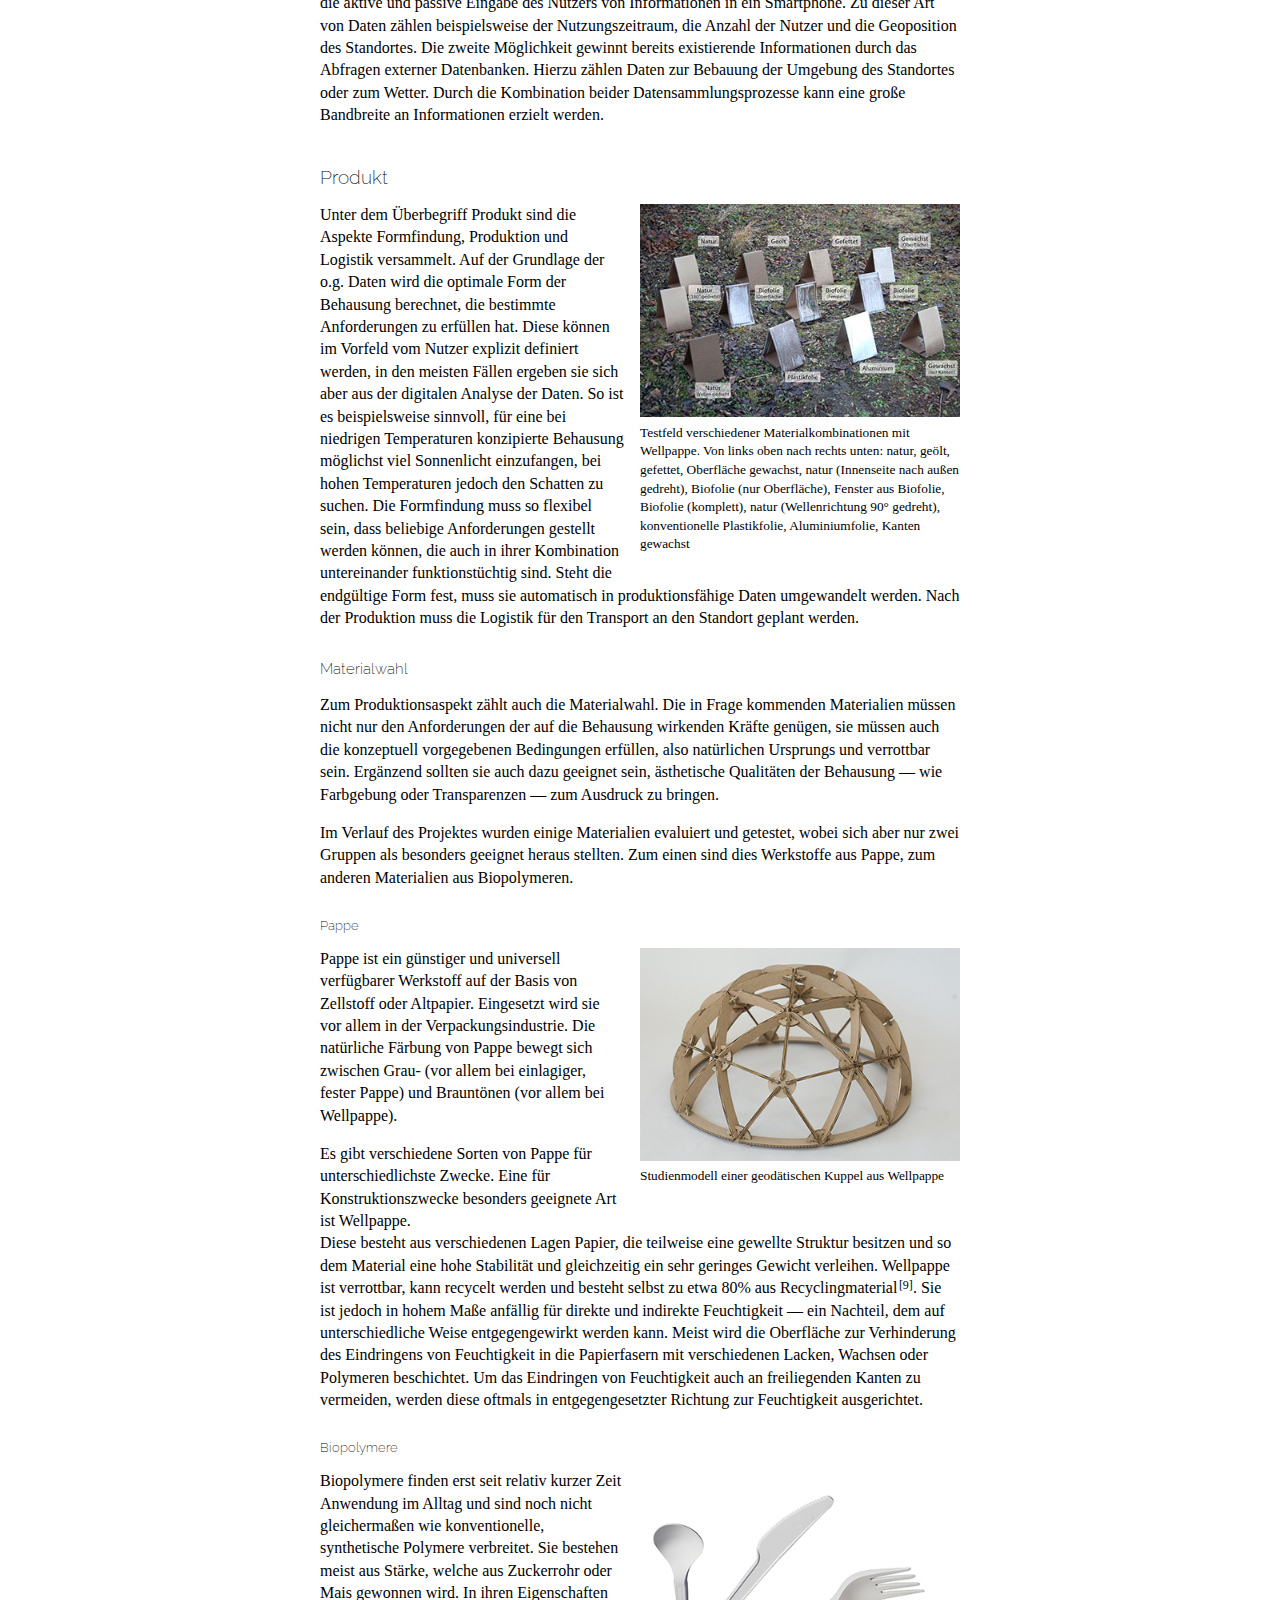
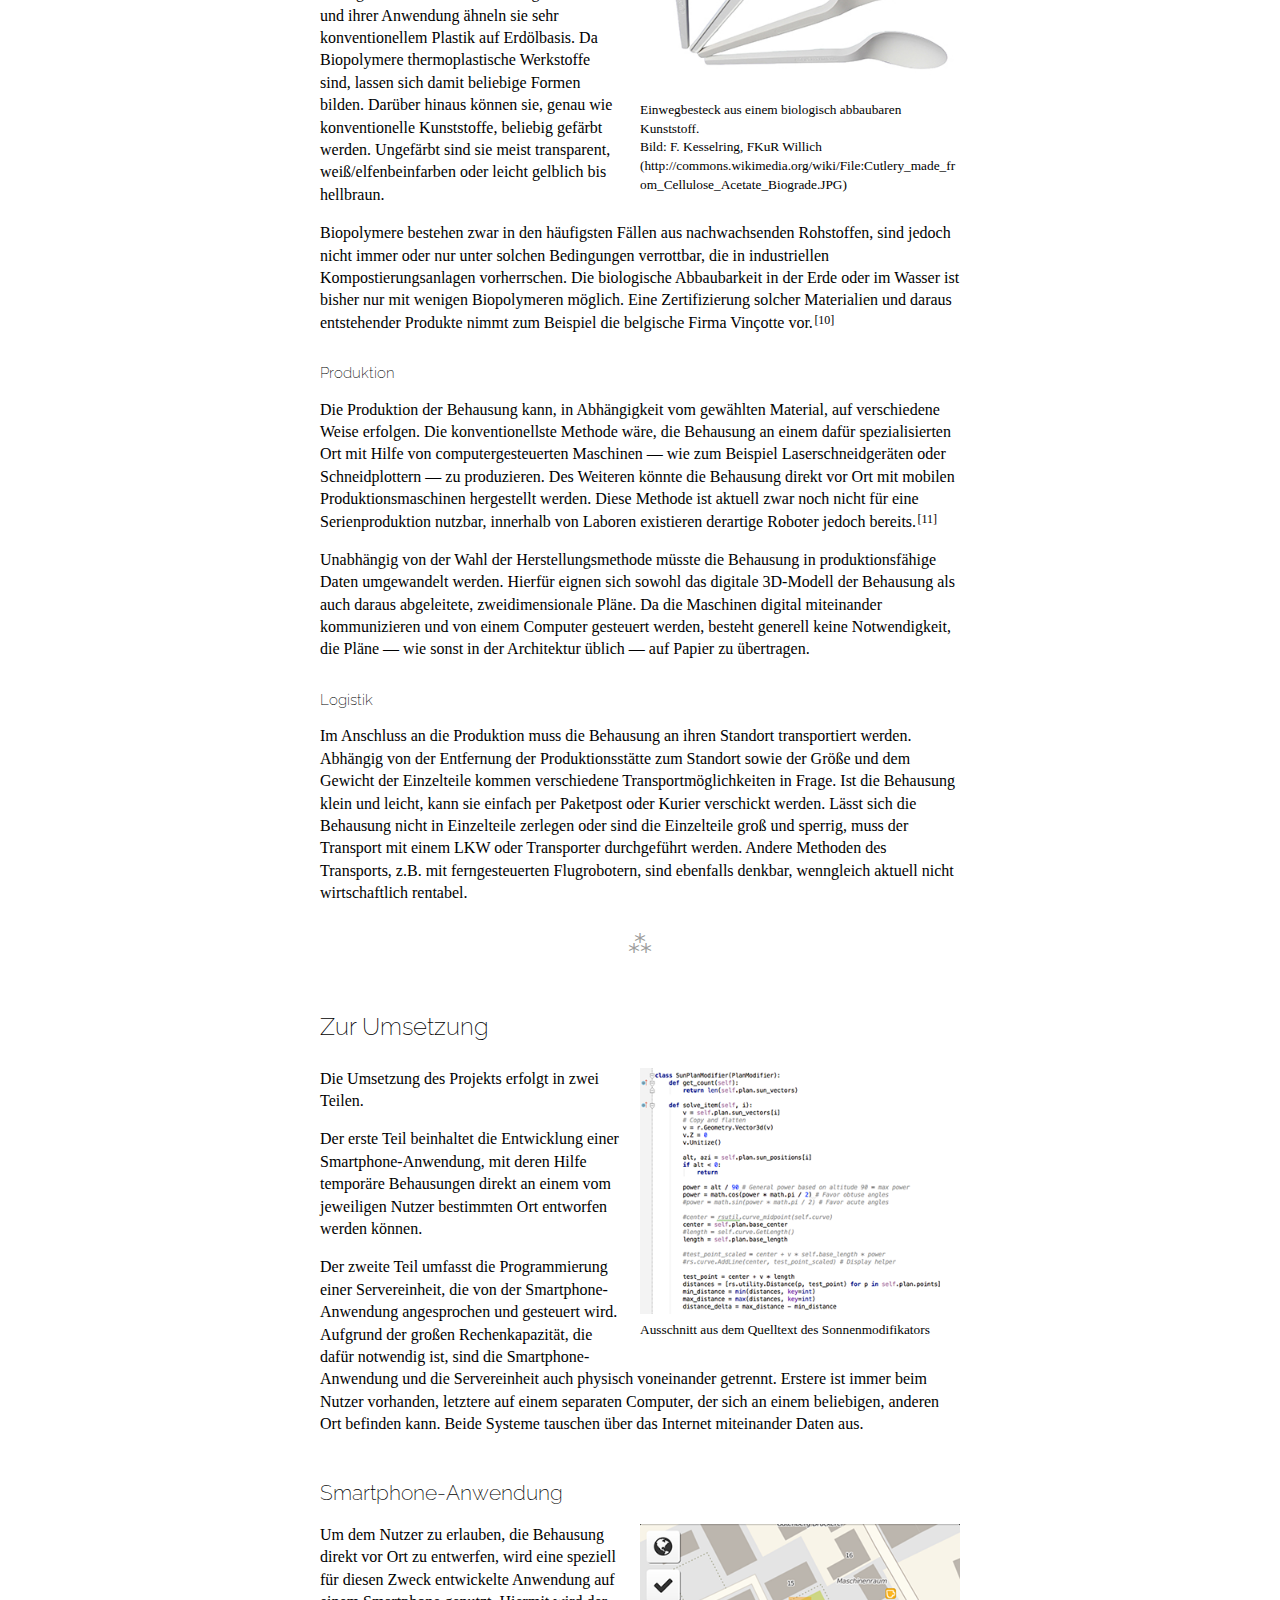
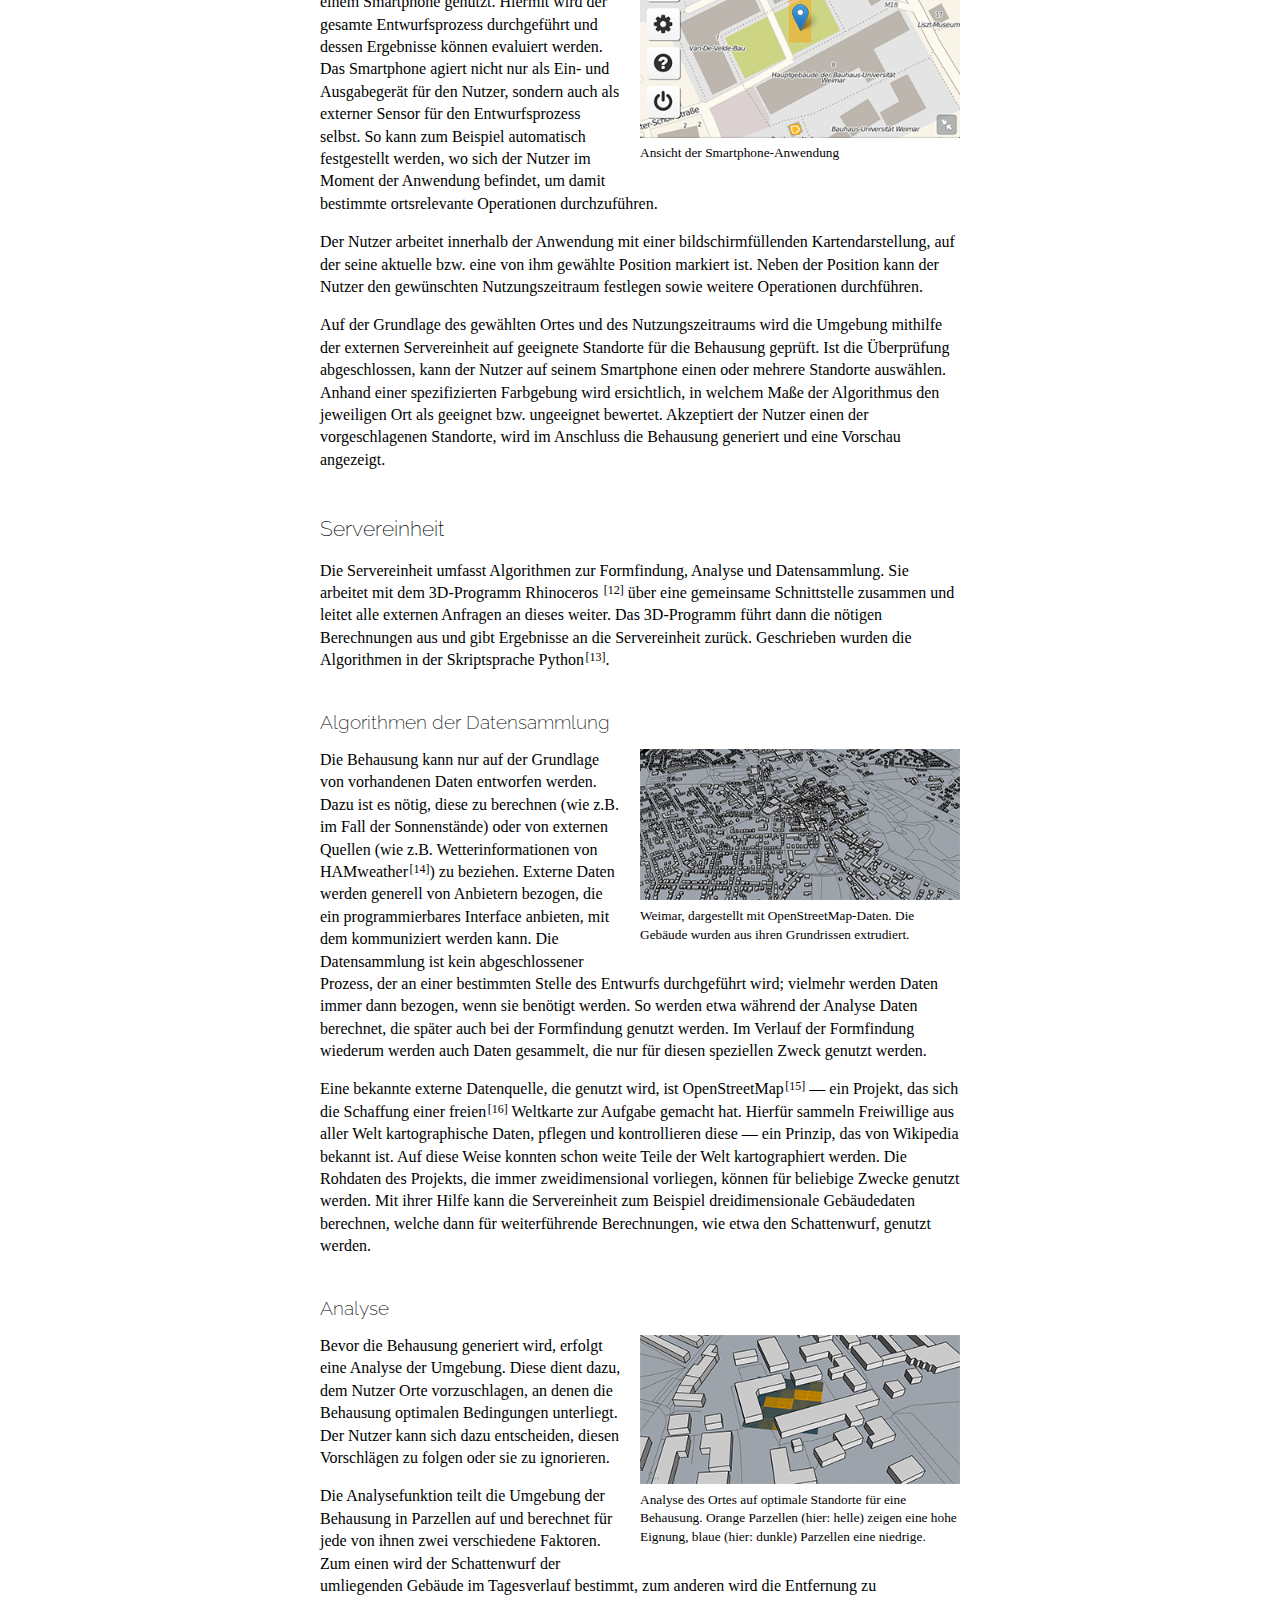
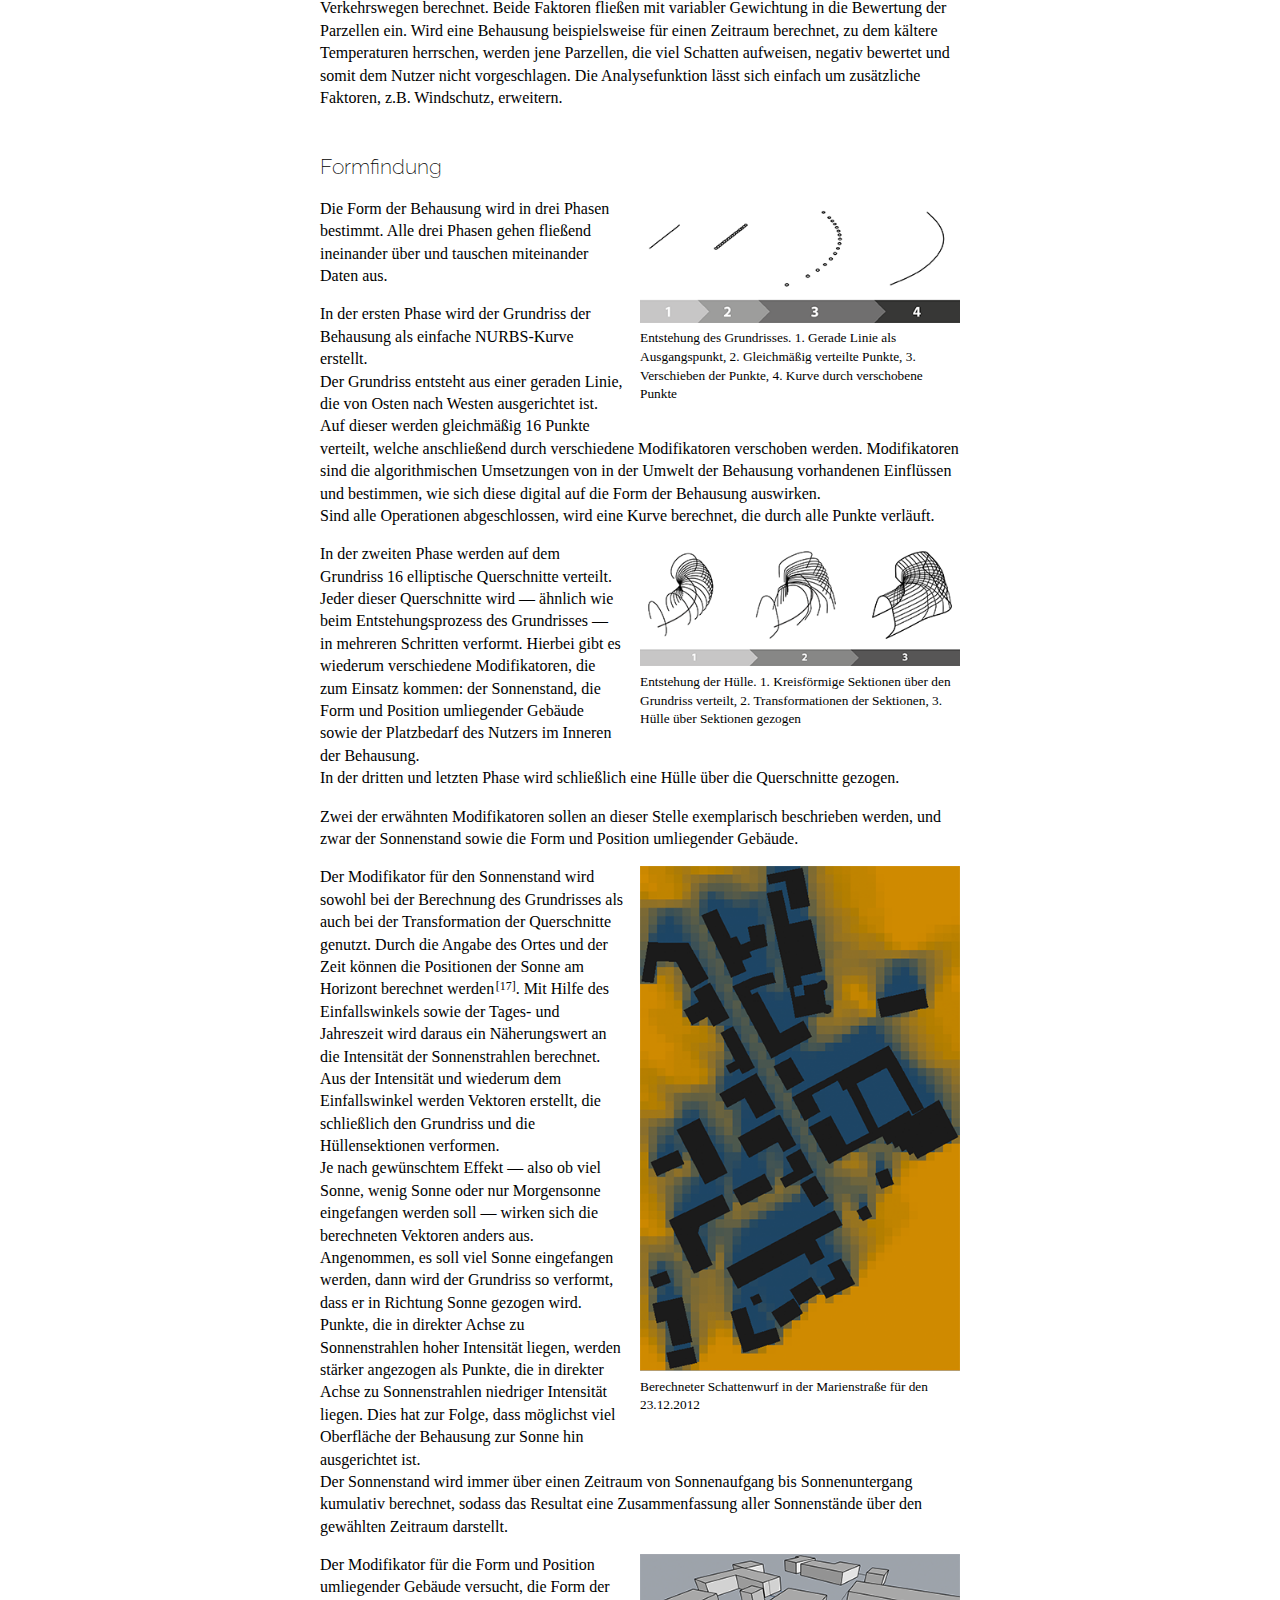
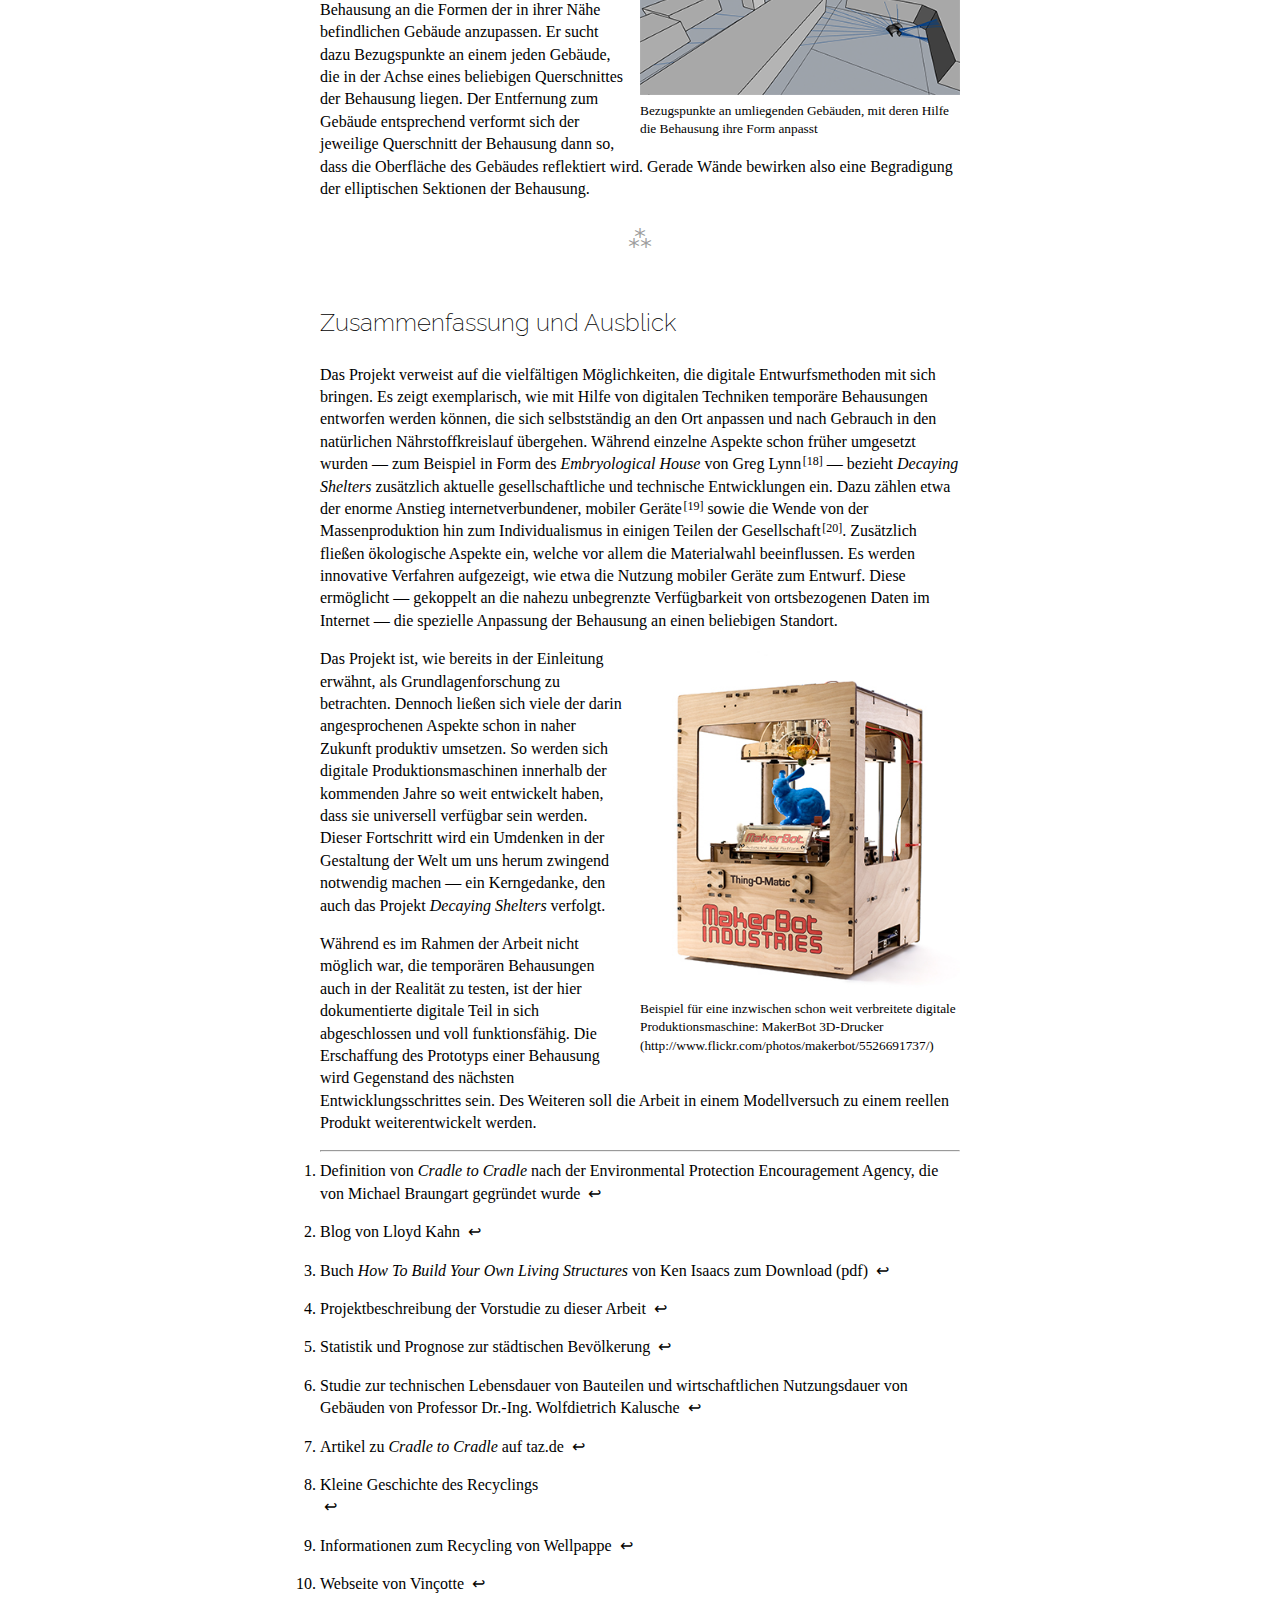
==== commit 46820061: "First version of website" ====
--- a/index.html
+++ b/index.html
@@ -1,66 +1,673 @@
-<!doctype html>
-<html>
-  <head>
-    <meta charset="utf-8">
-    <meta http-equiv="X-UA-Compatible" content="chrome=1">
-    <title>Decaying Shelters by matthiasbreuer</title>
-
-    <link rel="stylesheet" href="stylesheets/styles.css">
-    <link rel="stylesheet" href="stylesheets/pygment_trac.css">
-    <meta name="viewport" content="width=device-width, initial-scale=1, user-scalable=no">
-    <!--[if lt IE 9]>
-    <script src="//html5shiv.googlecode.com/svn/trunk/html5.js"></script>
-    <![endif]-->
-  </head>
-  <body>
-    <div class="wrapper">
-      <header>
-        <h1>Decaying Shelters</h1>
-        <p></p>
-
-        <p class="view"><a href="https://github.com/matthiasbreuer/Decaying-Shelters">View the Project on GitHub <small>matthiasbreuer/Decaying-Shelters</small></a></p>
-
-
-        <ul>
-          <li><a href="https://github.com/matthiasbreuer/Decaying-Shelters/zipball/master">Download <strong>ZIP File</strong></a></li>
-          <li><a href="https://github.com/matthiasbreuer/Decaying-Shelters/tarball/master">Download <strong>TAR Ball</strong></a></li>
-          <li><a href="https://github.com/matthiasbreuer/Decaying-Shelters">View On <strong>GitHub</strong></a></li>
-        </ul>
-      </header>
-      <section>
-        <h3>Welcome to GitHub Pages.</h3>
-
-<p>This automatic page generator is the easiest way to create beautiful pages for all of your projects. Author your page content here using GitHub Flavored Markdown, select a template crafted by a designer, and publish. After your page is generated, you can check out the new branch:</p>
-
-<pre><code>$ cd your_repo_root/repo_name
-$ git fetch origin
-$ git checkout gh-pages
-</code></pre>
-
-<p>If you're using the GitHub for Mac, simply sync your repository and you'll see the new branch.</p>
-
-<h3>Designer Templates</h3>
-
-<p>We've crafted some handsome templates for you to use. Go ahead and continue to layouts to browse through them. You can easily go back to edit your page before publishing. After publishing your page, you can revisit the page generator and switch to another theme. Your Page content will be preserved if it remained markdown format.</p>
-
-<h3>Rather Drive Stick?</h3>
-
-<p>If you prefer to not use the automatic generator, push a branch named <code>gh-pages</code> to your repository to create a page manually. In addition to supporting regular HTML content, GitHub Pages support Jekyll, a simple, blog aware static site generator written by our own Tom Preston-Werner. Jekyll makes it easy to create site-wide headers and footers without having to copy them across every page. It also offers intelligent blog support and other advanced templating features.</p>
-
-<h3>Authors and Contributors</h3>
-
-<p>You can <a href="https://github.com/blog/821" class="user-mention">@mention</a> a GitHub username to generate a link to their profile. The resulting <code>&lt;a&gt;</code> element will link to the contributor's GitHub Profile. For example: In 2007, Chris Wanstrath (<a href="https://github.com/defunkt" class="user-mention">@defunkt</a>), PJ Hyett (<a href="https://github.com/pjhyett" class="user-mention">@pjhyett</a>), and Tom Preston-Werner (<a href="https://github.com/mojombo" class="user-mention">@mojombo</a>) founded GitHub.</p>
-
-<h3>Support or Contact</h3>
-
-<p>Having trouble with Pages? Check out the documentation at <a href="http://help.github.com/pages">http://help.github.com/pages</a> or contact <a href="mailto:support@github.com">support@github.com</a> and we’ll help you sort it out.</p>
-      </section>
-      <footer>
-        <p>This project is maintained by <a href="https://github.com/matthiasbreuer">matthiasbreuer</a></p>
-        <p><small>Hosted on GitHub Pages &mdash; Theme by <a href="https://github.com/orderedlist">orderedlist</a></small></p>
-      </footer>
-    </div>
-    <script src="javascripts/scale.fix.js"></script>
-    
-  </body>
+<!DOCTYPE html>
+<head>
+	<meta charset="utf-8">
+	<title>Decaying Shelters</title>
+	<meta name="author" content="Matthias Breuer"/>
+	<meta name="date" content="2013-04-09"/>
+	<meta name="language" content="german"/>
+
+	<link
+		href='http://fonts.googleapis.com/css?family=Gentium+Basic:400,700,400italic,700italic|Raleway:400,300,200,100,500,600,700,800,900&subset=latin,latin-ext'
+		rel='stylesheet' type='text/css'>
+
+	<link rel="stylesheet" href="css/screen.css">
+	<link rel="stylesheet" href="css/colorbox.css">
+
+	<script src="http://code.jquery.com/jquery-1.9.1.min.js"></script>
+	<script src="js/jquery.colorbox-min.js"></script>
+	<script src="js/jquery.colorbox-de.js"></script>
+	<script src="js/screen.js"></script>
+
+</head>
+<body>
+
+<h1 id="decayingshelters">Decaying Shelters</h1>
+
+<h2 id="bachelorarbeit">Bachelorarbeit</h2>
+
+<h3 id="vonmatthiasbreuermatrikelnummer80789">von Matthias Breuer (Matrikelnummer 80789)</h3>
+
+<p>Zur Erlangung des akademischen Grades<br>
+	Bachelor of Fine Arts (BFA) Mediengestaltung<br>
+	an der Bauhaus-Universität Weimar<br></p>
+
+<p>Weimar, den 09.04.2013</p>
+
+<h3 id="betreuer">Betreuer</h3>
+
+<ul>
+	<li>Prof. Ursula Damm (1. Prüferin)</li>
+	<li>Dipl.-Künstler Max Neupert (2. Prüfer)</li>
+	<li>Dipl. Ing., MAS CAAD ETH Volker Helm (ETH Zürich)</li>
+</ul>
+
+<h3 id="danksagung">Danksagung</h3>
+
+<p>An dieser Stelle möchte ich mich bei jenen Menschen bedanken, die diese Arbeit möglich gemacht haben:
+	Bei Prof. Ursula Damm für ihre Betreuung und die vielen Gespräche, die mir in den vergangenen Jahren dabei geholfen
+	haben, meinen Arbeitsschwerpunkt zu finden und zu verfeinern. Bei Volker Helm vom Lehrstuhl für Architektur und
+	Digitale Fabrikation der ETH Zürich, ohne dessen intensive Betreuung diese Arbeit nie entstanden wäre und der mir
+	neues, wertvolles Wissen vermittelt hat. Bei allen Freunden, die mit mir über meine Arbeit diskutiert haben.
+	Schließlich möchte ich mich bei meiner kleinen Familie für die tatkräftige Unterstützung bedanken. Mit ihr habe ich
+	in den letzten Jahren eine persönliche Entwicklung durchmachen können, die alle Aspekte meiner Arbeiten beeinflusst
+	und weiter entwickelt hat.</p>
+
+<h3 id="hinweis">Hinweis</h3>
+
+<p>Eine digitale Version der Arbeit sowie zusätzliche Materialien, die sich in der vorliegenden Druckversion nicht
+	darstellen ließen, finden sich online unter:<br>
+	http://matthiasbreuer.github.io/Decaying-Shelters/<br>
+	Sie sollten ergänzend zur Lektüre der Druckversion genutzt werden.</p>
+
+<h2 id="inhaltsverzeichnis">Inhaltsverzeichnis</h2>
+
+<h2 id="einleitung">Einleitung</h2>
+
+<p><img src="images/shelter.png" alt="Shelter" id="shelter" title="Eine generierte Behausung"/>Das Projekt <em>Decaying
+	Shelters</em> (zu Deutsch etwa „verrottende Zufluchstorte“) beschäftigt sich mit dem Entwurf temporärer Behausungen,
+	die sich dynamisch in den Standort und seine Umgebung einfügen. Jede Behausung ist hinsichtlich ihrer Konstruktion
+	und Materialwahl so konzipiert, dass sie einerseits leicht zu transportieren und aufzubauen ist, anderseits nach
+	ihrer Nutzung am Standort zurückgelassen werden kann und verrottet.</p>
+
+<p>Die Umsetzung des Projekts erfolgt vollständig mit Hilfe von digitalen Werkzeugen, die in ihrer Gesamtheit eine
+	digitale Kette bilden, deren Glieder von der Konzeption bis zur Konstruktion automatisiert ausgeführt werden. Obwohl
+	das Vorhaben als reine Grundlagenforschung angelegt ist, sollen Lösungsansätze entstehen, die sich mit gegenwärtig
+	bzw. in naher Zukunft verfügbaren Technologien und Verfahren realisieren lassen.<br>
+	Für das Projekt gibt es keine eindeutige Zielgruppe. Die Behausungen können auf verschiedene Weise genutzt werden
+	und laden zum experimentellen Umgang mit dem Stadtraum ein.</p>
+
+<p>Im ersten Abschnitt der vorliegenden Arbeit werden die theoretischen Grundlagen und Einflüsse des Projekts erläutert
+	und diskutiert. Dabei stehen vor allem die Interaktionen der temporären Behausungen mit dem Konstrukt Stadt sowie
+	die Übernahme des Prinzips natürlicher Kreisläufe in den Entwurfsprozess im Vordergrund.</p>
+
+<p>Im zweiten Abschnitt wird das System der digitalen Kette beschrieben, welches die Basis und Struktur der praktischen
+	Umsetzung bildet. Auf letztere soll im dritten und letzten Abschnitt näher eingegangen werden, der auch eine
+	genauere Beschreibung der genutzten Werkzeuge und Vorgehensweisen beinhaltet.</p>
+
+<p>Die Umsetzung des Projekts beschränkt sich im Rahmen dieser Arbeit auf die digitale Ausführung des Entwurfsprozesses.
+	Reale Prototypen und Modelle der Behausungen konnten vorerst nicht gebaut werden. Ebenso wurden
+	konstruktionstechnische Aspekte ausgelassen, um das Hauptaugenmerk auf die konzeptionelle Ausarbeitung richten zu
+	können. In wie weit sich die Behausungen im Praxistest behaupten können, müsste demnach in weiteren Studien geklärt
+	werden.</p>
+
+<h2 id="vorbemerkungen">Vorbemerkungen</h2>
+
+<p>An dieser Stelle sollen zunächst einige Vorbemerkungen den Rahmen und die Entstehung der Arbeit näher
+	beschreiben.</p>
+
+<p>Die Idee eines Projekts, das sich mit temporären und zugleich ortsspezifischen Behausungen befasst, nahm ihren
+	Ursprung in der Unzufriedenheit mit dem meist immensen und unwiederbringlichen Ressourcenverbrauch zeitgenössischer
+	Bauwerke. Die Suche nach Alternativen führte schließlich zum Prinzip von <em>Cradle to Cradle</em><a href="#fn:1"
+	                                                                                                     id="fnref:1"
+	                                                                                                     title="see footnote"
+	                                                                                                     class="footnote">[1]</a>
+	und dem Wunsch, natürliche Kreisläufe näher zu erforschen. Der Lektüre der Werke von Lloyd Kahn<a href="#fn:2"
+	                                                                                                  id="fnref:2"
+	                                                                                                  title="see footnote"
+	                                                                                                  class="footnote">[2]</a>,
+	Frei Otto, Buckminster Fuller und Ken Isaacs<a href="#fn:3" id="fnref:3" title="see footnote"
+	                                               class="footnote">[3]</a> folgten erste Versuche, Materialen aus
+	nachwachsenden Rohstoffen zur Konstruktion von temporären Behausungen zu nutzen.<a href="#fn:4" id="fnref:4"
+	                                                                                   title="see footnote"
+	                                                                                   class="footnote">[4]</a></p>
+
+<p>Die mittlerweile universelle Verfügbarkeit digitaler Entwurfs- und Herstellungsmethoden bestärkte meine Überzeugung,
+	dass jede Behausung in ihre Umgebung eingebettet und an die Umweltbedingungen angepasst sein sollte. Um die
+	Möglichkeit zu schaffen, auf einfache und effiziente Weise Entwürfe von Behausungen für verschiedene Orte schaffen
+	zu können, werden diese größtenteils dynamisch am Computer vollzogen. Das bedeutet, dass Regeln algorithmisch zur
+	Formfindung definiert werden. Die nötigen Eingaben für die Algorithmen werden, neben expliziten Nutzereingaben,
+	automatisch aus einer Reihe von Datenbanken aus dem Internet bezogen. Da allgemeine bzw. globale Lösungen nicht
+	automatisch für spezifische bzw. lokale Probleme angewandt werden können, sind die einzelnen Regeln dabei so
+	flexibel angelegt, dass mit geringem Aufwand Anpassungen vorgenommen werden können.</p>
+
+<p><img src="images/app-generated.png" alt="App generierte Behausung" id="appgeneriertebehausung"
+        title="Weiteres Beispiel einer generierten Behausung"/>Der Einsatz von vernetzten Computern ermöglicht ganz neue
+	Wege und Methoden des Entwurfs. Mit Hilfe von Smartphones kann der Entwurf einer temporären Behausung direkt vor Ort
+	und aktiv mit diesem interagierend vorgenommen werden. Ein diskreter Ort, an den man sich für diesen Prozess
+	zurückzieht, ist somit nicht mehr notwendig. Die mobilen Geräte fungieren gleichzeitig als Eingabe- und
+	Ausgabegerät. Zudem können mit ihnen wichtige standortspezifische Daten gesammelt werden, die den Entwurf
+	mitbestimmen.</p>
+
+<h2 id="zurtheorie">Zur Theorie</h2>
+
+<p><img src="images/weimar-vogel.png" alt="Weimar Vogelperspektive" id="weimarvogelperspektive"
+        title="Graphische Darstellung Weimars aus der Vogelperspektive (Ausschnitt)"/>An dieser Stelle sollen die
+	verschiedenen theoretischen Grundlagen und Einflüsse angesprochen werden, welche dieses Projekt geformt haben und
+	somit zu einem besseren Verständnis der nachfolgenden Abschnitte beitragen.</p>
+
+<h3 id="diestadtalseinsatzorttemporrerbehausungen">Die Stadt als Einsatzort temporärer Behausungen</h3>
+
+<p>Die Stadt — die dominierende Form von menschlicher Siedlung in der westlichen Welt<a href="#fn:5" id="fnref:5"
+                                                                                        title="see footnote"
+                                                                                        class="footnote">[5]</a> — ist
+	ein idealer Ort für temporäre Behausungen. Im Stadtraum bündelt sich eine Vielzahl verschiedener Faktoren; neben den
+	— im Rahmen des kurzen Zeitfensters — statischen Faktoren wie Vegetation, Bauwerken, Straßen und anderen
+	menschlichen Artefakten, beinhaltet er auch dynamische Einflüsse wie soziale Interaktionen, Verkehrsflüsse,
+	Sonnenstände und andere Wetterphänomene. Diese vielgestaltige Form der Stadt macht temporäre Behausungen zu einem
+	möglichen Werkzeug, mit dem Einfluss auf städtische Strukturen und Ordnungen ausgeübt werden kann. Mit ihrer Hilfe
+	können Orte vorübergehend interveniert werden. So wird etwa ein Stück Stadt bewohnbar gemacht, das vorher eine
+	andere, möglicherweise sogar misanthropische Funktion erfüllt hat. Die Behausungen agieren darüber hinaus als
+	Zufluchtsorte im öffentlichen Raum; sie schließen Öffentlichkeit und Interaktion zwar nicht aus, machen diese aber
+	kontrollier- und formbarer.</p>
+
+<p>Die Dynamik der Stadt äußert sich unter anderem in einem sehr schnellen Lebensstil der in ihren Grenzen agierenden
+	Individuen. Dies ist ein entscheidender Grund für die Allgegenwärtigkeit von Wegwerf- und Einmalartikeln im Raum
+	Stadt. In der Regel übersteigt hier die theoretische Lebensdauer der meisten Objekte ihre tatsächliche Nutzungsdauer
+	um ein Vielfaches.<a href="#fn:6" id="fnref:6" title="see footnote" class="footnote">[6]</a> Somit sollte die
+	grundlegende Frage beim Entwurf eines Produktes für die Stadt sein, was am Ende seiner Nutzungsdauer mit ihm
+	geschieht. Im Fall der temporären Behausungen wurde von Anfang an von einer sehr kurzen Nutzungsdauer ausgegangen.
+	Die Materialwahl wurde demzufolge dahingehend getroffen, dass Nutzungs- und Lebensdauer einander entsprechen und
+	somit ungenutzte Ressourcen vermieden werden.</p>
+
+<h3 id="dasvorbild:natrlichekreislufe">Das Vorbild: Natürliche Kreisläufe</h3>
+
+<p>Natürliche Materialkreisläufe sind durch einen steten Wechsel von Zerfall und Erneuerung geprägt. Auf diese Weise
+	wird innerhalb eines geschlossenen Systems die vollständige Wiederverwertung von Ressourcen gewährleistet. Auch die
+	Lebenszyklen von Organismen in der Natur sind Kreisläufe, die ineinander übergehen. Die Natur kennt demzufolge keine
+	Abfälle — ein Prinzip, das dieser Arbeit hinsichtlich der Konzeption aller Abläufe im Entwurfsprozess und des
+	Lebenszyklus der temporären Behausungen zugrunde liegt.</p>
+
+<p>Die Idee, natürliche Kreisläufe außerhalb ihres ursprünglichen Kontextes als Vorbild zu nutzen, ist keinesfalls neu.
+	Eine bekannte Umsetzung ist beispielsweise <em>Cradle to Cradle</em>, ein Konzept, das 2002 von Michael Braungart
+	und und William McDonough geprägt wurde.<a href="#fn:7" id="fnref:7" title="see footnote" class="footnote">[7]</a>
+	<em>Cradle to Cradle</em> geht von einer Ressourcennutzung aus, bei der alle Materialien entweder in natürliche
+	Nährstoffkreisläufe übergehen oder in technischen Kreisläufen zirkulieren können. So wird neben Abfall auch der
+	ineffiziente Verlust von Energie vermieden.</p>
+
+<p>Ein weiteres Beispiel ist das Recyclingprinzip<a href="#fn:8" id="fnref:8" title="see footnote"
+                                                    class="footnote">[8]</a>, welches die gezielte Sammlung von
+	gebrauchten Materialien zur Herstellung neuer Rohstoffe — bevorzugt ohne Qualitätsverlust — beinhaltet. Was bei
+	Papier und Glas sehr gut funktioniert, gestaltet sich bei anderen Materialien weitaus schwieriger. So ist bei
+	zahlreichen Verbundstoffen eine sortenreine Trennung in einzelne Komponenten nahezu unmöglich.</p>
+
+<p><img src="images/Illustration_Taraxacum_officinale0.jpg" alt="Löwenzahn" id="lwenzahn"
+        title="Der Löwenzahn (Taraxacum) als Beispiel für eine sich besonders an den jeweiligen Standort anpassende Pflanze. Entwickelt an ungestörten Standorten z.B. lange, aufrecht stehende Blätter, an belebten Orten kurze, dicht am Boden liegende Blätter. (http://commons.wikimedia.org/wiki/File:Illustration_Taraxacum_officinale0.jpg)"
+        class="half-width"/>Der Entstehungsprozess einer temporären Behausung beinhaltet zwei Kreisläufe. Der
+	Entwurfskreislauf, der am Anfang der Planung einer jeden Behausung steht, umfasst Aspekte der Datensammlung,
+	Formfindung, Produktion und des Transports. Es handelt sich hierbei um einen größtenteils virtuellen Kreislauf. Erst
+	das Endprodukt ist die fertige, materialisierte Behausung. Als weiterer Kreislauf schließt sich dann der komplette
+	Lebenszyklus dieser Behausung an. Alle Materialien, die Bestandteile derselben sind, müssen einerseits nach ihrer
+	Benutzung ohne Verluste in Form von Nährstoffen in natürliche Kreisläufe übergehen können, andererseits auch ihren
+	Ursprung in ihnen haben.</p>
+
+<h3 id="zumstandorttemporrerbehausungen">Zum Standort temporärer Behausungen</h3>
+
+<p>Jede temporäre Behausung agiert wie ein natürlicher Organismus mit ihrer Umgebung und versucht, sich in diese zu
+	integrieren. Auf diese Weise kann sie eine optimale Anpassung an den jeweiligen Standort erzielen. Da jede Behausung
+	immer nur für einen konkreten Ort und einen konkreten Zeitraum konzipiert ist, muss sie hierbei nicht flexibel sein,
+	sondern kann sich spezialisieren.</p>
+
+<p>Ähnlich einer Pflanze ist die Behausung Einflüssen unterworfen, die sowohl von außen auf sie ein- als auch aus ihrem
+	Inneren heraus wirken. Dadurch wird sie während des Entwurfsprozesses so lange verformt, bis sich zwischen ihr und
+	eben jenen Kräften ein Gleichgewicht einstellt und ihre endgültige Gestalt feststeht. Auf diesem Weg manifestiert
+	sich eine eindeutige und einzigartige Abbildung des jeweiligen Standortes. Unter gleichen Bedingungen kann so immer
+	wieder die gleiche Behausung reproduziert werden. Ändern sich der Standort oder die Einflüsse, entsteht auch eine
+	anders geformte Behausung.</p>
+
+<p><img src="images/grundriss-verbindungen.png" alt="Grundriss Verbindungen" id="grundrissverbindungen"
+        title="Entstehung räumlicher Muster durch die Verbindung von Bezugspunkten an Gebäudegrundrissen"/>Für den
+	Entwurfsprozess entscheidend ist, auf welche Weise sich die genannten Einflüsse auf die Behausung auswirken. Während
+	einige von ihnen leicht fassbar sind — zum Beispiel der Stand der Sonne oder die Windstärke und -richtung — können
+	auch abstraktere, weniger eindeutige Abhängigkeiten wie etwa Verkehrsflüsse oder räumliche Muster Teil der
+	Berechnungen sein.</p>
+
+<p>Der Entwurfsprozess ist so konzipiert, dass die Behausungen direkt am späteren Standort entworfen werden. Dem Nutzer
+	können dabei alternative, besser geeignete Orte vorgeschlagen werden, worauf dieser sogleich aktiv reagieren kann.
+	Dabei beeinflusst auch der Charakter des Ortes die Entscheidungen des Nutzers. Würde sich letzterer für den Entwurf
+	an einen neutralen Ort zurückziehen, ginge diese Komponente verloren.</p>
+
+<h2 id="zumsystemdesentwurfs">Zum System des Entwurfs</h2>
+
+<p><img src="images/shelters-variation-3.png" alt="Variation Standort" id="variationstandort"
+        title="Variation dreier Behausungen, die am selben Tag für verschiedene Standorte generiert wurden"
+        class="half-width"/>Der Entwurf der temporären Behausungen wird rein digital vollzogen. Der größte Teil des
+	dabei angewandten Systems wird von automatisierten Algorithmen getragen. Ohne den Einsatz des Computers würden es
+	die Menge an Daten und die Komplexität der nötigen Rechenschritte unmöglich machen, die hier vorgestellte Art von
+	Behausungen effizient zu entwerfen.</p>
+
+<p>Jede individuell entworfene Behausung kann als ein Abkömmling eines Grundtyps gesehen werden, der aufgrund der
+	spezifisch vorliegenden Situation durch vorbestimmte Muster — die im Verlauf der vorliegenden Arbeit noch näher
+	erläutert werden sollen — transformiert wurde. Der jeweilige Nutzer kann in diesen Entwurfsprozess eingreifen, indem
+	er Startparameter eingibt und eine Pro-Kontra-Auswahl an den Ergebnissen des Computers vornimmt. Theoretisch könnten
+	die Behausungen auch innerhalb ihres virtuellen Zustands autark existieren und sich selbst reproduzieren, was jedoch
+	im Rahmen dieser Arbeit nicht vorgesehen ist.</p>
+
+<p>In allen Bereichen, die ausserhalb der digitalen Entwurfsumgebung liegen — also Materialwahl, Produktion und
+	Transport — muss der Ressourcenaufwand genau betrachtet werden. Wird die Behausung beispielsweise an einem weit
+	entfernten Ort hergestellt, muss sie eventuell aufwändig transportiert werden. In solchen Fällen gerät das
+	Verhältnis von Ressourcenaufwand und tatsächlicher Nutzung aus dem Gleichgewicht und es machte weder in ökologischer
+	noch in wirtschaftlicher Hinsicht Sinn, die Behausung herzustellen. Probleme wie dieses wurden in der Planung des
+	Projektes zwar bedacht; Lösungen werden aber nicht vorgeschlagen, da das Hauptaugenmerk auf dem Abschnitt des
+	digitalen Entwurfssystems liegen soll.</p>
+
+<h3 id="derentwurfsprozess">Der Entwurfsprozess</h3>
+
+<p><img src="images/entwurfskreislauf.png" alt="Entwurfsprozess Kreislauf" id="entwurfsprozesskreislauf"
+        title="Diagramm des Entwurfskreislaufs" class="half-width"/>Der Entwurfsprozess ist ein Wechselspiel zwischen
+	dem Nutzer und der Entwurfseinheit. Der Nutzer kann die Entwurfseinheit über sein Smartphone mit Informationen
+	versorgen. Die Entwurfseinheit selbst kann wiederum Informationen hinzufügen und dem Nutzer an bestimmten Stellen,
+	z.B. bei der Wahl des Ortes, effiziente Vorschläge machen. Darauf muss der Nutzer reagieren und eine Entscheidung
+	treffen, die den weiteren Fortgang beeinflusst.</p>
+
+<p>Die Entwurfseinheit besteht aus dem Zusammenschluss verschiedener Komponenten (z.B. Analyse, Formmodifikatoren),
+	welche einzelne Aspekte des Entwurfs (z.B. Formfindung) bestimmen. Jede Komponente fungiert als Glied einer Kette,
+	die in ihrer Gesamtheit einen nahtlosen Ablauf von mehreren Operationen ermöglicht. Die verschiedenen Komponenten
+	können Informationen untereinander weitergeben und transformieren. Sie sollen, da sie eine zentrale Rolle in der
+	praktischen Umsetzung einnehmen, erst im dazugehörigen Abschnitt näher erläutert werden.</p>
+
+<p>Des Weiteren ist der Entwurfsprozess als ein in sich geschlossener Kreislauf zu betrachten, der seinen Anfang an
+	einem konkreten Ort und zu einer bestimmten Zeit hat. Davon ausgehend erfolgt digital die Sammlung weiterer Daten,
+	welche dazu genutzt werden, die konkrete Form der Behausung zu bestimmen. Bei einer vollständigen, praktischen
+	Umsetzung würde die Behausung im Anschluss an ihre Produktion an den gegebenen Standort transportiert werden und
+	dort während des zuvor festgelegten Zeitraums existieren.</p>
+
+<h4 id="ortundzeit">Ort und Zeit</h4>
+
+<p><img src="images/shelters-year-3.png" alt="Variation Monat" id="variationmonat"
+        title="Variation dreier Behausungen, die am selben Ort für verschiedene Monate generiert wurden"
+        class="half-width"/>Ort und Zeit sind die anfänglichen, notwendigen Grundlagen einer jeden temporären Behausung.
+	Während der Ort als ihr physischer Standort von Bedeutung ist, definiert die Zeit einen Rahmen, innerhalb dessen
+	Operatoren im weiteren Entwurfsprozess Daten verarbeiten. Ort und Zeit bilden eine Brücke zwischen der realen,
+	physischen Welt und der künstlich geschaffenen Welt des Entwurfsprozesses. Innerhalb des digitalen Prozesses wird
+	versucht, relevante Aspekte der realen Welt abzubilden und darin Lösungen zu finden, die sich dann auch am echten
+	Standort der temporären Behausung einsetzen lassen.</p>
+
+<h4 id="datensammlung">Datensammlung</h4>
+
+<p>Neben den Angaben zu Ort und Zeit bilden weitere Daten die Basis einer jeden Behausung, weshalb die Datensammlung
+	einen wichtigen Schritt im Entwurfsprozess darstellt. Sie kann auf zwei verschiedenen Wegen zustande kommen. Die
+	erste Möglichkeit ist die aktive und passive Eingabe des Nutzers von Informationen in ein Smartphone. Zu dieser Art
+	von Daten zählen beispielsweise der Nutzungszeitraum, die Anzahl der Nutzer und die Geoposition des Standortes. Die
+	zweite Möglichkeit gewinnt bereits existierende Informationen durch das Abfragen externer Datenbanken. Hierzu zählen
+	Daten zur Bebauung der Umgebung des Standortes oder zum Wetter. Durch die Kombination beider Datensammlungsprozesse
+	kann eine große Bandbreite an Informationen erzielt werden.</p>
+
+<h4 id="produkt">Produkt</h4>
+
+<p><img src="images/materialarray.jpg" alt="Materialtest" id="materialtest"
+        title="Testfeld verschiedener Materialkombinationen mit Wellpappe. Von links oben nach rechts unten: natur, geölt, gefettet, Oberfläche gewachst, natur (Innenseite nach außen gedreht), Biofolie (nur Oberfläche), Fenster aus Biofolie, Biofolie (komplett), natur (Wellenrichtung 90° gedreht), konventionelle Plastikfolie, Aluminiumfolie, Kanten gewachst"/>Unter
+	dem Überbegriff Produkt sind die Aspekte Formfindung, Produktion und Logistik versammelt. Auf der Grundlage der o.g.
+	Daten wird die optimale Form der Behausung berechnet, die bestimmte Anforderungen zu erfüllen hat. Diese können im
+	Vorfeld vom Nutzer explizit definiert werden, in den meisten Fällen ergeben sie sich aber aus der digitalen Analyse
+	der Daten. So ist es beispielsweise sinnvoll, für eine bei niedrigen Temperaturen konzipierte Behausung möglichst
+	viel Sonnenlicht einzufangen, bei hohen Temperaturen jedoch den Schatten zu suchen. Die Formfindung muss so flexibel
+	sein, dass beliebige Anforderungen gestellt werden können, die auch in ihrer Kombination untereinander
+	funktionstüchtig sind. Steht die endgültige Form fest, muss sie automatisch in produktionsfähige Daten umgewandelt
+	werden. Nach der Produktion muss die Logistik für den Transport an den Standort geplant werden.</p>
+
+<h5 id="materialwahl">Materialwahl</h5>
+
+<p>Zum Produktionsaspekt zählt auch die Materialwahl. Die in Frage kommenden Materialien müssen nicht nur den
+	Anforderungen der auf die Behausung wirkenden Kräfte genügen, sie müssen auch die konzeptuell vorgegebenen
+	Bedingungen erfüllen, also natürlichen Ursprungs und verrottbar sein. Ergänzend sollten sie auch dazu geeignet sein,
+	ästhetische Qualitäten der Behausung —&nbsp;wie Farbgebung oder Transparenzen&nbsp;— zum Ausdruck zu bringen.</p>
+
+<p>Im Verlauf des Projektes wurden einige Materialien evaluiert und getestet, wobei sich aber nur zwei Gruppen als
+	besonders geeignet heraus stellten. Zum einen sind dies Werkstoffe aus Pappe, zum anderen Materialien aus
+	Biopolymeren.</p>
+
+<h6 id="pappe">Pappe</h6>
+
+<p><img src="images/Cardboard-geodesic-dome.jpg" alt="Cardboard Geodesic Dome" id="cardboardgeodesicdome"
+        title="Studienmodell einer geodätischen Kuppel aus Wellpappe"/>Pappe ist ein günstiger und universell
+	verfügbarer Werkstoff auf der Basis von Zellstoff oder Altpapier. Eingesetzt wird sie vor allem in der
+	Verpackungsindustrie. Die natürliche Färbung von Pappe bewegt sich zwischen Grau- (vor allem bei einlagiger, fester
+	Pappe) und Brauntönen (vor allem bei Wellpappe).</p>
+
+<p>Es gibt verschiedene Sorten von Pappe für unterschiedlichste Zwecke. Eine für Konstruktionszwecke besonders geeignete
+	Art ist Wellpappe.<br>
+	Diese besteht aus verschiedenen Lagen Papier, die teilweise eine gewellte Struktur besitzen und so dem Material eine
+	hohe Stabilität und gleichzeitig ein sehr geringes Gewicht verleihen. Wellpappe ist verrottbar, kann recycelt werden
+	und besteht selbst zu etwa 80% aus Recyclingmaterial<a href="#fn:9" id="fnref:9" title="see footnote"
+	                                                       class="footnote">[9]</a>. Sie ist jedoch in hohem Maße
+	anfällig für direkte und indirekte Feuchtigkeit — ein Nachteil, dem auf unterschiedliche Weise entgegengewirkt
+	werden kann. Meist wird die Oberfläche zur Verhinderung des Eindringens von Feuchtigkeit in die Papierfasern mit
+	verschiedenen Lacken, Wachsen oder Polymeren beschichtet. Um das Eindringen von Feuchtigkeit auch an freiliegenden
+	Kanten zu vermeiden, werden diese oftmals in entgegengesetzter Richtung zur Feuchtigkeit ausgerichtet.</p>
+
+<h6 id="biopolymere">Biopolymere</h6>
+
+<p><img src="images/Cutlery_made_from_Cellulose_Acetate_Biograde.JPG" alt="Einwegbesteck" id="einwegbesteck"
+        title="Einwegbesteck aus einem biologisch abbaubaren Kunststoff.&lt;br&gt;Bild: F. Kesselring, FKuR Willich (http://commons.wikimedia.org/wiki/File:Cutlery_made_from_Cellulose_Acetate_Biograde.JPG)"
+        class="half-width"/> Biopolymere finden erst seit relativ kurzer Zeit Anwendung im Alltag und sind noch nicht
+	gleichermaßen wie konventionelle, synthetische Polymere verbreitet. Sie bestehen meist aus Stärke, welche aus
+	Zuckerrohr oder Mais gewonnen wird. In ihren Eigenschaften und ihrer Anwendung ähneln sie sehr konventionellem
+	Plastik auf Erdölbasis. Da Biopolymere thermoplastische Werkstoffe sind, lassen sich damit beliebige Formen bilden.
+	Darüber hinaus können sie, genau wie konventionelle Kunststoffe, beliebig gefärbt werden. Ungefärbt sind sie meist
+	transparent, weiß/elfenbeinfarben oder leicht gelblich bis hellbraun.</p>
+
+<p>Biopolymere bestehen zwar in den häufigsten Fällen aus nachwachsenden Rohstoffen, sind jedoch nicht immer oder nur
+	unter solchen Bedingungen verrottbar, die in industriellen Kompostierungsanlagen vorherrschen. Die biologische
+	Abbaubarkeit in der Erde oder im Wasser ist bisher nur mit wenigen Biopolymeren möglich. Eine Zertifizierung solcher
+	Materialien und daraus entstehender Produkte nimmt zum Beispiel die belgische Firma Vinçotte vor.<a href="#fn:10"
+	                                                                                                    id="fnref:10"
+	                                                                                                    title="see footnote"
+	                                                                                                    class="footnote">[10]</a>
+</p>
+
+<h5 id="produktion">Produktion</h5>
+
+<p>Die Produktion der Behausung kann, in Abhängigkeit vom gewählten Material, auf verschiedene Weise erfolgen. Die
+	konventionellste Methode wäre, die Behausung an einem dafür spezialisierten Ort mit Hilfe von computergesteuerten
+	Maschinen — wie zum Beispiel Laserschneidgeräten oder Schneidplottern — zu produzieren. Des Weiteren könnte die
+	Behausung direkt vor Ort mit mobilen Produktionsmaschinen hergestellt werden. Diese Methode ist aktuell zwar noch
+	nicht für eine Serienproduktion nutzbar, innerhalb von Laboren existieren derartige Roboter jedoch bereits.<a
+		href="#fn:11" id="fnref:11" title="see footnote" class="footnote">[11]</a></p>
+
+<p>Unabhängig von der Wahl der Herstellungsmethode müsste die Behausung in produktionsfähige Daten umgewandelt werden.
+	Hierfür eignen sich sowohl das digitale 3D-Modell der Behausung als auch daraus abgeleitete, zweidimensionale Pläne.
+	Da die Maschinen digital miteinander kommunizieren und von einem Computer gesteuert werden, besteht generell keine
+	Notwendigkeit, die Pläne — wie sonst in der Architektur üblich — auf Papier zu übertragen. </p>
+
+<h5 id="logistik">Logistik</h5>
+
+<p>Im Anschluss an die Produktion muss die Behausung an ihren Standort transportiert werden. Abhängig von der Entfernung
+	der Produktionsstätte zum Standort sowie der Größe und dem Gewicht der Einzelteile kommen verschiedene
+	Transportmöglichkeiten in Frage. Ist die Behausung klein und leicht, kann sie einfach per Paketpost oder Kurier
+	verschickt werden. Lässt sich die Behausung nicht in Einzelteile zerlegen oder sind die Einzelteile groß und
+	sperrig, muss der Transport mit einem LKW oder Transporter durchgeführt werden. Andere Methoden des Transports, z.B.
+	mit ferngesteuerten Flugrobotern, sind ebenfalls denkbar, wenngleich aktuell nicht wirtschaftlich rentabel.</p>
+
+<h2 id="zurumsetzung">Zur Umsetzung</h2>
+
+<p><img src="images/sun-plan-mod-source.png" alt="Quelltext Sonnenmodifikator" id="quelltextsonnenmodifikator"
+        title="Ausschnitt aus dem Quelltext des Sonnenmodifikators"/>Die Umsetzung des Projekts erfolgt in zwei Teilen.
+</p>
+
+<p>Der erste Teil beinhaltet die Entwicklung einer Smartphone-Anwendung, mit deren Hilfe temporäre Behausungen direkt an
+	einem vom jeweiligen Nutzer bestimmten Ort entworfen werden können.</p>
+
+<p>Der zweite Teil umfasst die Programmierung einer Servereinheit, die von der Smartphone-Anwendung angesprochen und
+	gesteuert wird. Aufgrund der großen Rechenkapazität, die dafür notwendig ist, sind die Smartphone-Anwendung und die
+	Servereinheit auch physisch voneinander getrennt. Erstere ist immer beim Nutzer vorhanden, letztere auf einem
+	separaten Computer, der sich an einem beliebigen, anderen Ort befinden kann. Beide Systeme tauschen über das
+	Internet miteinander Daten aus.</p>
+
+<h3 id="smartphone-anwendung">Smartphone-Anwendung</h3>
+
+<p><img src="images/app-grid.png" alt="App Analyse" id="appanalyse" title="Ansicht der Smartphone-Anwendung"/>Um dem
+	Nutzer zu erlauben, die Behausung direkt vor Ort zu entwerfen, wird eine speziell für diesen Zweck entwickelte
+	Anwendung auf einem Smartphone genutzt. Hiermit wird der gesamte Entwurfsprozess durchgeführt und dessen Ergebnisse
+	können evaluiert werden. Das Smartphone agiert nicht nur als Ein- und Ausgabegerät für den Nutzer, sondern auch als
+	externer Sensor für den Entwurfsprozess selbst. So kann zum Beispiel automatisch festgestellt werden, wo sich der
+	Nutzer im Moment der Anwendung befindet, um damit bestimmte ortsrelevante Operationen durchzuführen.</p>
+
+<p>Der Nutzer arbeitet innerhalb der Anwendung mit einer bildschirmfüllenden Kartendarstellung, auf der seine aktuelle
+	bzw. eine von ihm gewählte Position markiert ist. Neben der Position kann der Nutzer den gewünschten
+	Nutzungszeitraum festlegen sowie weitere Operationen durchführen.</p>
+
+<p>Auf der Grundlage des gewählten Ortes und des Nutzungszeitraums wird die Umgebung mithilfe der externen Servereinheit
+	auf geeignete Standorte für die Behausung geprüft. Ist die Überprüfung abgeschlossen, kann der Nutzer auf seinem
+	Smartphone einen oder mehrere Standorte auswählen. Anhand einer spezifizierten Farbgebung wird ersichtlich, in
+	welchem Maße der Algorithmus den jeweiligen Ort als geeignet bzw. ungeeignet bewertet. Akzeptiert der Nutzer einen
+	der vorgeschlagenen Standorte, wird im Anschluss die Behausung generiert und eine Vorschau angezeigt.</p>
+
+<h3 id="servereinheit">Servereinheit</h3>
+
+<p>Die Servereinheit umfasst Algorithmen zur Formfindung, Analyse und Datensammlung. Sie arbeitet mit dem 3D-Programm
+	Rhinoceros <a href="#fn:12" id="fnref:12" title="see footnote" class="footnote">[12]</a> über eine gemeinsame
+	Schnittstelle zusammen und leitet alle externen Anfragen an dieses weiter. Das 3D-Programm führt dann die nötigen
+	Berechnungen aus und gibt Ergebnisse an die Servereinheit zurück. Geschrieben wurden die Algorithmen in der
+	Skriptsprache Python<a href="#fn:13" id="fnref:13" title="see footnote" class="footnote">[13]</a>.</p>
+
+<h4 id="algorithmenderdatensammlung">Algorithmen der Datensammlung</h4>
+
+<p><img src="images/weimar-osm.png" alt="Weimar OpenStreetmap" id="weimaropenstreetmap"
+        title="Weimar, dargestellt mit OpenStreetMap-Daten. Die Gebäude wurden aus ihren Grundrissen extrudiert."/> Die
+	Behausung kann nur auf der Grundlage von vorhandenen Daten entworfen werden. Dazu ist es nötig, diese zu berechnen
+	(wie z.B. im Fall der Sonnenstände) oder von externen Quellen (wie z.B. Wetterinformationen von HAMweather<a
+		href="#fn:14" id="fnref:14" title="see footnote" class="footnote">[14]</a>) zu beziehen. Externe Daten werden
+	generell von Anbietern bezogen, die ein programmierbares Interface anbieten, mit dem kommuniziert werden kann. Die
+	Datensammlung ist kein abgeschlossener Prozess, der an einer bestimmten Stelle des Entwurfs durchgeführt wird;
+	vielmehr werden Daten immer dann bezogen, wenn sie benötigt werden. So werden etwa während der Analyse Daten
+	berechnet, die später auch bei der Formfindung genutzt werden. Im Verlauf der Formfindung wiederum werden auch Daten
+	gesammelt, die nur für diesen speziellen Zweck genutzt werden.</p>
+
+<p>Eine bekannte externe Datenquelle, die genutzt wird, ist OpenStreetMap<a href="#fn:15" id="fnref:15"
+                                                                            title="see footnote"
+                                                                            class="footnote">[15]</a> — ein Projekt, das
+	sich die Schaffung einer freien<a href="#fn:16" id="fnref:16" title="see footnote" class="footnote">[16]</a>
+	Weltkarte zur Aufgabe gemacht hat. Hierfür sammeln Freiwillige aus aller Welt kartographische Daten, pflegen und
+	kontrollieren diese — ein Prinzip, das von Wikipedia bekannt ist. Auf diese Weise konnten schon weite Teile der Welt
+	kartographiert werden. Die Rohdaten des Projekts, die immer zweidimensional vorliegen, können für beliebige Zwecke
+	genutzt werden. Mit ihrer Hilfe kann die Servereinheit zum Beispiel dreidimensionale Gebäudedaten berechnen, welche
+	dann für weiterführende Berechnungen, wie etwa den Schattenwurf, genutzt werden.</p>
+
+<h4 id="analyse">Analyse</h4>
+
+<p><img src="images/shelter-analysis.png" alt="Analyse" id="analyse"
+        title="Analyse des Ortes auf optimale Standorte für eine Behausung. Orange Parzellen (hier: helle) zeigen eine hohe Eignung, blaue (hier: dunkle) Parzellen eine niedrige."/>
+	Bevor die Behausung generiert wird, erfolgt eine Analyse der Umgebung. Diese dient dazu, dem Nutzer Orte
+	vorzuschlagen, an denen die Behausung optimalen Bedingungen unterliegt. Der Nutzer kann sich dazu entscheiden,
+	diesen Vorschlägen zu folgen oder sie zu ignorieren.</p>
+
+<p>Die Analysefunktion teilt die Umgebung der Behausung in Parzellen auf und berechnet für jede von ihnen zwei
+	verschiedene Faktoren. Zum einen wird der Schattenwurf der umliegenden Gebäude im Tagesverlauf bestimmt, zum anderen
+	wird die Entfernung zu Verkehrswegen berechnet. Beide Faktoren fließen mit variabler Gewichtung in die Bewertung der
+	Parzellen ein. Wird eine Behausung beispielsweise für einen Zeitraum berechnet, zu dem kältere Temperaturen
+	herrschen, werden jene Parzellen, die viel Schatten aufweisen, negativ bewertet und somit dem Nutzer nicht
+	vorgeschlagen. Die Analysefunktion lässt sich einfach um zusätzliche Faktoren, z.B. Windschutz, erweitern.</p>
+
+<h3 id="formfindung">Formfindung</h3>
+
+<p><img src="images/plan-evolution.png" alt="Entstehung des Grundrisses" id="entstehungdesgrundrisses"
+        title="Entstehung des Grundrisses. 1. Gerade Linie als Ausgangspunkt, 2. Gleichmäßig verteilte Punkte, 3. Verschieben der Punkte, 4. Kurve durch verschobene Punkte"/>Die
+	Form der Behausung wird in drei Phasen bestimmt. Alle drei Phasen gehen fließend ineinander über und tauschen
+	miteinander Daten aus.</p>
+
+<p>In der ersten Phase wird der Grundriss der Behausung als einfache NURBS-Kurve erstellt.<br>
+	Der Grundriss entsteht aus einer geraden Linie, die von Osten nach Westen ausgerichtet ist. Auf dieser werden
+	gleichmäßig 16 Punkte verteilt, welche anschließend durch verschiedene Modifikatoren verschoben werden.
+	Modifikatoren sind die algorithmischen Umsetzungen von in der Umwelt der Behausung vorhandenen Einflüssen und
+	bestimmen, wie sich diese digital auf die Form der Behausung auswirken.<br>
+	Sind alle Operationen abgeschlossen, wird eine Kurve berechnet, die durch alle Punkte verläuft.</p>
+
+<p><img src="images/hull-evolution.png" alt="Entstehung der Hülle" id="entstehungderhlle"
+        title="Entstehung der Hülle. 1. Kreisförmige Sektionen über den Grundriss verteilt, 2. Transformationen der Sektionen, 3. Hülle über Sektionen gezogen"/>
+	In der zweiten Phase werden auf dem Grundriss 16 elliptische Querschnitte verteilt. Jeder dieser Querschnitte wird —
+	ähnlich wie beim Entstehungsprozess des Grundrisses — in mehreren Schritten verformt. Hierbei gibt es wiederum
+	verschiedene Modifikatoren, die zum Einsatz kommen: der Sonnenstand, die Form und Position umliegender Gebäude sowie
+	der Platzbedarf des Nutzers im Inneren der Behausung.<br>
+	In der dritten und letzten Phase wird schließlich eine Hülle über die Querschnitte gezogen. </p>
+
+<p>Zwei der erwähnten Modifikatoren sollen an dieser Stelle exemplarisch beschrieben werden, und zwar der Sonnenstand
+	sowie die Form und Position umliegender Gebäude.</p>
+
+<p><img src="images/schattenwurf-marienstrasse.png" alt="Sonnemodifikator" id="sonnemodifikator"
+        title="Berechneter Schattenwurf in der Marienstraße für den 23.12.2012" class="half-width"/>Der Modifikator für
+	den Sonnenstand wird sowohl bei der Berechnung des Grundrisses als auch bei der Transformation der Querschnitte
+	genutzt. Durch die Angabe des Ortes und der Zeit können die Positionen der Sonne am Horizont berechnet werden<a
+		href="#fn:17" id="fnref:17" title="see footnote" class="footnote">[17]</a>. Mit Hilfe des Einfallswinkels sowie
+	der Tages- und Jahreszeit wird daraus ein Näherungswert an die Intensität der Sonnenstrahlen berechnet. Aus der
+	Intensität und wiederum dem Einfallswinkel werden Vektoren erstellt, die schließlich den Grundriss und die
+	Hüllensektionen verformen.<br>
+	Je nach gewünschtem Effekt — also ob viel Sonne, wenig Sonne oder nur Morgensonne eingefangen werden soll — wirken
+	sich die berechneten Vektoren anders aus. Angenommen, es soll viel Sonne eingefangen werden, dann wird der Grundriss
+	so verformt, dass er in Richtung Sonne gezogen wird. Punkte, die in direkter Achse zu Sonnenstrahlen hoher
+	Intensität liegen, werden stärker angezogen als Punkte, die in direkter Achse zu Sonnenstrahlen niedriger Intensität
+	liegen. Dies hat zur Folge, dass möglichst viel Oberfläche der Behausung zur Sonne hin ausgerichtet ist.<br>
+	Der Sonnenstand wird immer über einen Zeitraum von Sonnenaufgang bis Sonnenuntergang kumulativ berechnet, sodass das
+	Resultat eine Zusammenfassung aller Sonnenstände über den gewählten Zeitraum darstellt.</p>
+
+<p><img src="images/rays-building.png" alt="Bezugspunkte an Gebäuden" id="bezugspunkteangebuden"
+        title="Bezugspunkte an umliegenden Gebäuden, mit deren Hilfe die Behausung ihre Form anpasst"/> Der Modifikator
+	für die Form und Position umliegender Gebäude versucht, die Form der Behausung an die Formen der in ihrer Nähe
+	befindlichen Gebäude anzupassen. Er sucht dazu Bezugspunkte an einem jeden Gebäude, die in der Achse eines
+	beliebigen Querschnittes der Behausung liegen. Der Entfernung zum Gebäude entsprechend verformt sich der jeweilige
+	Querschnitt der Behausung dann so, dass die Oberfläche des Gebäudes reflektiert wird. Gerade Wände bewirken also
+	eine Begradigung der elliptischen Sektionen der Behausung.</p>
+
+<h2 id="zusammenfassungundausblick">Zusammenfassung und Ausblick</h2>
+
+<p>Das Projekt verweist auf die vielfältigen Möglichkeiten, die digitale Entwurfsmethoden mit sich bringen. Es zeigt
+	exemplarisch, wie mit Hilfe von digitalen Techniken temporäre Behausungen entworfen werden können, die sich
+	selbstständig an den Ort anpassen und nach Gebrauch in den natürlichen Nährstoffkreislauf übergehen. Während
+	einzelne Aspekte schon früher umgesetzt wurden — zum Beispiel in Form des <em>Embryological House</em> von Greg Lynn<a
+		href="#fn:18" id="fnref:18" title="see footnote" class="footnote">[18]</a> — bezieht <em>Decaying Shelters</em>
+	zusätzlich aktuelle gesellschaftliche und technische Entwicklungen ein. Dazu zählen etwa der enorme Anstieg
+	internetverbundener, mobiler Geräte<a href="#fn:19" id="fnref:19" title="see footnote" class="footnote">[19]</a>
+	sowie die Wende von der Massenproduktion hin zum Individualismus in einigen Teilen der Gesellschaft<a href="#fn:20"
+	                                                                                                      id="fnref:20"
+	                                                                                                      title="see footnote"
+	                                                                                                      class="footnote">[20]</a>.
+	Zusätzlich fließen ökologische Aspekte ein, welche vor allem die Materialwahl beeinflussen. Es werden innovative
+	Verfahren aufgezeigt, wie etwa die Nutzung mobiler Geräte zum Entwurf. Diese ermöglicht — gekoppelt an die nahezu
+	unbegrenzte Verfügbarkeit von ortsbezogenen Daten im Internet — die spezielle Anpassung der Behausung an einen
+	beliebigen Standort.</p>
+
+<p><img src="images/5526691737_9628422733_o.jpg" alt="MakerBot" id="makerbot"
+        title="Beispiel für eine inzwischen schon weit verbreitete digitale Produktionsmaschine: MakerBot 3D-Drucker (http://www.flickr.com/photos/makerbot/5526691737/)"/>Das
+	Projekt ist, wie bereits in der Einleitung erwähnt, als Grundlagenforschung zu betrachten. Dennoch ließen sich viele
+	der darin angesprochenen Aspekte schon in naher Zukunft produktiv umsetzen. So werden sich digitale
+	Produktionsmaschinen innerhalb der kommenden Jahre so weit entwickelt haben, dass sie universell verfügbar sein
+	werden. Dieser Fortschritt wird ein Umdenken in der Gestaltung der Welt um uns herum zwingend notwendig machen — ein
+	Kerngedanke, den auch das Projekt <em>Decaying Shelters</em> verfolgt.</p>
+
+<p>Während es im Rahmen der Arbeit nicht möglich war, die temporären Behausungen auch in der Realität zu testen, ist der
+	hier dokumentierte digitale Teil in sich abgeschlossen und voll funktionsfähig. Die Erschaffung des Prototyps einer
+	Behausung wird Gegenstand des nächsten Entwicklungsschrittes sein. Des Weiteren soll die Arbeit in einem
+	Modellversuch zu einem reellen Produkt weiterentwickelt werden.</p>
+
+<h2 id="eidesstattlicheerklrung">Eidesstattliche Erklärung</h2>
+
+<p>Hiermit erkläre ich, Matthias Breuer, an Eides statt, dass ich die vorliegende Bachelorarbeit selbstständig verfasst
+	und keine anderen als die angegebenen Quellen und Hilfsmittel benutzt habe.</p>
+
+<p>Weimar, den 09.04.2013</p>
+
+<div class="footnotes">
+	<hr/>
+	<ol>
+
+		<li id="fn:1">
+			<p><a href="http://epea-hamburg.org/index.php?id=69&amp;L=4">Definition von <em>Cradle to Cradle</em> nach
+				der Environmental Protection Encouragement Agency, die von Michael Braungart gegründet wurde</a> <a
+				href="#fnref:1" title="return to article" class="reversefootnote">&#160;&#8617;</a></p>
+		</li>
+
+		<li id="fn:2">
+			<p><a href="http://lloydkahn-ongoing.blogspot.de/">Blog von Lloyd Kahn</a> <a href="#fnref:2"
+			                                                                              title="return to article"
+			                                                                              class="reversefootnote">&#160;&#8617;</a>
+			</p>
+		</li>
+
+		<li id="fn:3">
+			<p><a
+				href="http://popupcity.net/2009/07/free-classic-how-to-build-your-own-living-structures-by-ken-isaacs/">Buch
+				<em>How To Build Your Own Living Structures</em> von Ken Isaacs zum Download (pdf)</a> <a
+				href="#fnref:3" title="return to article" class="reversefootnote">&#160;&#8617;</a></p>
+		</li>
+
+		<li id="fn:4">
+			<p><a href="http://www.uni-weimar.de/medien/wiki/GMU:I_am_a_wild_type/Projekte/Decaying_shelters">Projektbeschreibung
+				der Vorstudie zu dieser Arbeit</a> <a href="#fnref:4" title="return to article" class="reversefootnote">
+				&#160;&#8617;</a></p>
+		</li>
+
+		<li id="fn:5">
+			<p><a href="http://www.bpb.de/gesellschaft/staedte/megastaedte/64736/staedtische-bevoelkerung">Statistik und
+				Prognose zur städtischen Bevölkerung</a> <a href="#fnref:5" title="return to article"
+			                                                class="reversefootnote">&#160;&#8617;</a></p>
+		</li>
+
+		<li id="fn:6">
+			<p><a
+				href="https://www-docs.tu-cottbus.de/bauoekonomie/public/Forschung/Publikationen/Kalusche-Wolfdietrich/2004/43_technische_lebensdauer.pdf">Studie
+				zur technischen Lebensdauer von Bauteilen und wirtschaftlichen Nutzungsdauer von Gebäuden von Professor
+				Dr.-Ing. Wolfdietrich Kalusche</a> <a href="#fnref:6" title="return to article" class="reversefootnote">
+				&#160;&#8617;</a></p>
+		</li>
+
+		<li id="fn:7">
+			<p><a href="http://www.taz.de/!31442/">Artikel zu <em>Cradle to Cradle</em> auf taz.de</a> <a
+				href="#fnref:7" title="return to article" class="reversefootnote">&#160;&#8617;</a></p>
+		</li>
+
+		<li id="fn:8">
+			<p><a href="http://umweltunderinnerung.de/index.php/kapitelseiten/oekologische-zeiten/95-muelltrennung">Kleine
+				Geschichte des Recyclings<br></a> <a href="#fnref:8" title="return to article" class="reversefootnote">
+				&#160;&#8617;</a></p>
+		</li>
+
+		<li id="fn:9">
+			<p><a href="http://www.wellpappen-industrie.de/nachhaltigkeit/recycling.html">Informationen zum Recycling
+				von Wellpappe</a> <a href="#fnref:9" title="return to article" class="reversefootnote">&#160;&#8617;</a>
+			</p>
+		</li>
+
+		<li id="fn:10">
+			<p><a href="http://www.okcompost.be/en/vincotte-amp-en-13432/">Webseite von Vinçotte</a> <a href="#fnref:10"
+			                                                                                            title="return to article"
+			                                                                                            class="reversefootnote">
+				&#160;&#8617;</a></p>
+		</li>
+
+		<li id="fn:11">
+			<p><a href="http://www.dfab.arch.ethz.ch/web/d/forschung/index.html">Forschung der Professur Architektur und
+				Digitale Fabrikation an der ETH Zürich</a> <a href="#fnref:11" title="return to article"
+			                                                  class="reversefootnote">&#160;&#8617;</a></p>
+		</li>
+
+		<li id="fn:12">
+			<p><a href="http://www.rhino3d.com">Webseite von Rhinoceros</a> <a href="#fnref:12"
+			                                                                   title="return to article"
+			                                                                   class="reversefootnote">&#160;&#8617;</a>
+			</p>
+		</li>
+
+		<li id="fn:13">
+			<p><a href="http://www.python.org">Webseite der Programmiersprache Python</a> <a href="#fnref:13"
+			                                                                                 title="return to article"
+			                                                                                 class="reversefootnote">
+				&#160;&#8617;</a></p>
+		</li>
+
+		<li id="fn:14">
+			<p><a href="http://www.hamweather.com/">Webseite des Wetterdienstes HAMweather<br></a> <a href="#fnref:14"
+			                                                                                          title="return to article"
+			                                                                                          class="reversefootnote">
+				&#160;&#8617;</a></p>
+		</li>
+
+		<li id="fn:15">
+			<p><a href="http://www.openstreetmap.org/">Webseite des OpenStreetMap-Projekts<br></a> <a href="#fnref:15"
+			                                                                                          title="return to article"
+			                                                                                          class="reversefootnote">
+				&#160;&#8617;</a></p>
+		</li>
+
+		<li id="fn:16">
+			<p>„Frei“ meint hier einen aus der <a href="http://de.wikipedia.org/wiki/Freie_Software">Softwarewelt</a>
+				kommenden Begriff, der nicht frei im Sinne von kostenlos, sondern frei im Sinne von uneingeschränkter
+				Verwendbarkeit. Das heißt, dass das Produkt zu jedem Zweck verwendet, verändert und verbreitet werden
+				darf. <a href="#fnref:16" title="return to article" class="reversefootnote">&#160;&#8617;</a></p>
+		</li>
+
+		<li id="fn:17">
+			<p><a href="http://pysolar.org/">pysolar</a>, eine Bibliothek zur Simulation der Position der Sonne <a
+				href="#fnref:17" title="return to article" class="reversefootnote">&#160;&#8617;</a></p>
+		</li>
+
+		<li id="fn:18">
+			<p><a href="http://www.docam.ca/en/component/content/article/106-embryological-house-greg-lynn.html">Artikel
+				über das <em>Embryological House</em> auf DOCAM</a> <a href="#fnref:18" title="return to article"
+			                                                           class="reversefootnote">&#160;&#8617;</a></p>
+		</li>
+
+		<li id="fn:19">
+			<p><a href="http://www.digitalbuzzblog.com/infographic-2012-mobile-growth-statistics/">Statistik zum
+				Wachstum der Anzahl von Mobilgeräten</a> <a href="#fnref:19" title="return to article"
+			                                                class="reversefootnote">&#160;&#8617;</a></p>
+		</li>
+
+		<li id="fn:20">
+			<p>Hierzu empfehle ich das Buch <a href="http://opac.ub.uni-weimar.de/DB=1/PPNSET?PPN=607370203"><em>Marke
+				Eigenbau: der Aufstand der Massen gegen die Massenproduktion</em> von Holm Friebe und Thomas Ramge</a>
+				<a href="#fnref:20" title="return to article" class="reversefootnote">&#160;&#8617;</a></p>
+		</li>
+
+	</ol>
+</div>
+</body>
 </html>--- a/css/screen.css
+++ b/css/screen.css
@@ -0,0 +1,467 @@
+/* normalize.css v2.1.1 | MIT License | git.io/normalize */
+/* ==========================================================================
+   HTML5 display definitions
+   ========================================================================== */
+/**
+ * Correct `block` display not defined in IE 8/9.
+ */
+article,
+aside,
+details,
+figcaption,
+figure,
+footer,
+header,
+hgroup,
+main,
+nav,
+section,
+summary {
+  display: block; }
+
+/**
+ * Correct `inline-block` display not defined in IE 8/9.
+ */
+audio,
+canvas,
+video {
+  display: inline-block; }
+
+/**
+ * Prevent modern browsers from displaying `audio` without controls.
+ * Remove excess height in iOS 5 devices.
+ */
+audio:not([controls]) {
+  display: none;
+  height: 0; }
+
+/**
+ * Address styling not present in IE 8/9.
+ */
+[hidden] {
+  display: none; }
+
+/* ==========================================================================
+   Base
+   ========================================================================== */
+/**
+ * 1. Prevent system color scheme's background color being used in Firefox, IE,
+ *    and Opera.
+ * 2. Prevent system color scheme's text color being used in Firefox, IE, and
+ *    Opera.
+ * 3. Set default font family to sans-serif.
+ * 4. Prevent iOS text size adjust after orientation change, without disabling
+ *    user zoom.
+ */
+html {
+  background: #fff;
+  /* 1 */
+  color: #000;
+  /* 2 */
+  font-family: sans-serif;
+  /* 3 */
+  -ms-text-size-adjust: 100%;
+  /* 4 */
+  -webkit-text-size-adjust: 100%;
+  /* 4 */ }
+
+/**
+ * Remove default margin.
+ */
+body {
+  margin: 0; }
+
+/* ==========================================================================
+   Links
+   ========================================================================== */
+/**
+ * Address `outline` inconsistency between Chrome and other browsers.
+ */
+a:focus {
+  outline: thin dotted; }
+
+/**
+ * Improve readability when focused and also mouse hovered in all browsers.
+ */
+a:active,
+a:hover {
+  outline: 0; }
+
+/* ==========================================================================
+   Typography
+   ========================================================================== */
+/**
+ * Address variable `h1` font-size and margin within `section` and `article`
+ * contexts in Firefox 4+, Safari 5, and Chrome.
+ */
+h1 {
+  font-size: 2em;
+  margin: 0.67em 0; }
+
+/**
+ * Address styling not present in IE 8/9, Safari 5, and Chrome.
+ */
+abbr[title] {
+  border-bottom: 1px dotted; }
+
+/**
+ * Address style set to `bolder` in Firefox 4+, Safari 5, and Chrome.
+ */
+b,
+strong {
+  font-weight: bold; }
+
+/**
+ * Address styling not present in Safari 5 and Chrome.
+ */
+dfn {
+  font-style: italic; }
+
+/**
+ * Address differences between Firefox and other browsers.
+ */
+hr {
+  -moz-box-sizing: content-box;
+  box-sizing: content-box;
+  height: 0; }
+
+/**
+ * Address styling not present in IE 8/9.
+ */
+mark {
+  background: #ff0;
+  color: #000; }
+
+/**
+ * Correct font family set oddly in Safari 5 and Chrome.
+ */
+code,
+kbd,
+pre,
+samp {
+  font-family: monospace, serif;
+  font-size: 1em; }
+
+/**
+ * Improve readability of pre-formatted text in all browsers.
+ */
+pre {
+  white-space: pre-wrap; }
+
+/**
+ * Set consistent quote types.
+ */
+q {
+  quotes: "\201C" "\201D" "\2018" "\2019"; }
+
+/**
+ * Address inconsistent and variable font size in all browsers.
+ */
+small {
+  font-size: 80%; }
+
+/**
+ * Prevent `sub` and `sup` affecting `line-height` in all browsers.
+ */
+sub,
+sup {
+  font-size: 75%;
+  line-height: 0;
+  position: relative;
+  vertical-align: baseline; }
+
+sup {
+  top: -0.5em; }
+
+sub {
+  bottom: -0.25em; }
+
+/* ==========================================================================
+   Embedded content
+   ========================================================================== */
+/**
+ * Remove border when inside `a` element in IE 8/9.
+ */
+img {
+  border: 0; }
+
+/**
+ * Correct overflow displayed oddly in IE 9.
+ */
+svg:not(:root) {
+  overflow: hidden; }
+
+/* ==========================================================================
+   Figures
+   ========================================================================== */
+/**
+ * Address margin not present in IE 8/9 and Safari 5.
+ */
+figure {
+  margin: 0; }
+
+/* ==========================================================================
+   Forms
+   ========================================================================== */
+/**
+ * Define consistent border, margin, and padding.
+ */
+fieldset {
+  border: 1px solid silver;
+  margin: 0 2px;
+  padding: 0.35em 0.625em 0.75em; }
+
+/**
+ * 1. Correct `color` not being inherited in IE 8/9.
+ * 2. Remove padding so people aren't caught out if they zero out fieldsets.
+ */
+legend {
+  border: 0;
+  /* 1 */
+  padding: 0;
+  /* 2 */ }
+
+/**
+ * 1. Correct font family not being inherited in all browsers.
+ * 2. Correct font size not being inherited in all browsers.
+ * 3. Address margins set differently in Firefox 4+, Safari 5, and Chrome.
+ */
+button,
+input,
+select,
+textarea {
+  font-family: inherit;
+  /* 1 */
+  font-size: 100%;
+  /* 2 */
+  margin: 0;
+  /* 3 */ }
+
+/**
+ * Address Firefox 4+ setting `line-height` on `input` using `!important` in
+ * the UA stylesheet.
+ */
+button,
+input {
+  line-height: normal; }
+
+/**
+ * Address inconsistent `text-transform` inheritance for `button` and `select`.
+ * All other form control elements do not inherit `text-transform` values.
+ * Correct `button` style inheritance in Chrome, Safari 5+, and IE 8+.
+ * Correct `select` style inheritance in Firefox 4+ and Opera.
+ */
+button,
+select {
+  text-transform: none; }
+
+/**
+ * 1. Avoid the WebKit bug in Android 4.0.* where (2) destroys native `audio`
+ *    and `video` controls.
+ * 2. Correct inability to style clickable `input` types in iOS.
+ * 3. Improve usability and consistency of cursor style between image-type
+ *    `input` and others.
+ */
+button,
+html input[type="button"],
+input[type="reset"],
+input[type="submit"] {
+  -webkit-appearance: button;
+  /* 2 */
+  cursor: pointer;
+  /* 3 */ }
+
+/**
+ * Re-set default cursor for disabled elements.
+ */
+button[disabled],
+html input[disabled] {
+  cursor: default; }
+
+/**
+ * 1. Address box sizing set to `content-box` in IE 8/9.
+ * 2. Remove excess padding in IE 8/9.
+ */
+input[type="checkbox"],
+input[type="radio"] {
+  box-sizing: border-box;
+  /* 1 */
+  padding: 0;
+  /* 2 */ }
+
+/**
+ * 1. Address `appearance` set to `searchfield` in Safari 5 and Chrome.
+ * 2. Address `box-sizing` set to `border-box` in Safari 5 and Chrome
+ *    (include `-moz` to future-proof).
+ */
+input[type="search"] {
+  -webkit-appearance: textfield;
+  /* 1 */
+  -moz-box-sizing: content-box;
+  -webkit-box-sizing: content-box;
+  /* 2 */
+  box-sizing: content-box; }
+
+/**
+ * Remove inner padding and search cancel button in Safari 5 and Chrome
+ * on OS X.
+ */
+input[type="search"]::-webkit-search-cancel-button,
+input[type="search"]::-webkit-search-decoration {
+  -webkit-appearance: none; }
+
+/**
+ * Remove inner padding and border in Firefox 4+.
+ */
+button::-moz-focus-inner,
+input::-moz-focus-inner {
+  border: 0;
+  padding: 0; }
+
+/**
+ * 1. Remove default vertical scrollbar in IE 8/9.
+ * 2. Improve readability and alignment in all browsers.
+ */
+textarea {
+  overflow: auto;
+  /* 1 */
+  vertical-align: top;
+  /* 2 */ }
+
+/* ==========================================================================
+   Tables
+   ========================================================================== */
+/**
+ * Remove most spacing between table cells.
+ */
+table {
+  border-collapse: collapse;
+  border-spacing: 0; }
+
+html, body {
+  margin: 0;
+  padding: 0; }
+
+body {
+  font-family: "Gentium Basic", serif;
+  font-size: 12pt;
+  line-height: 1.4;
+  width: 40em;
+  margin: 0 auto; }
+
+ul, ol, li {
+  padding: 0;
+  margin: 0; }
+
+header {
+  position: fixed;
+  top: 0;
+  left: 0;
+  height: 40px; }
+
+header ul {
+  list-style-type: none;
+  background: silver;
+  margin: 0 auto; }
+
+header ul li {
+  display: inline-block; }
+
+header ul li a {
+  line-height: 40px;
+  padding: 0 10px 0 10px; }
+
+h1, h2, h3, h4, h5, h6 {
+  font-family: "Raleway", sans-serif;
+  font-weight: 200;
+  margin: 0; }
+
+h1 {
+  font-weight: 300;
+  font-size: 32pt;
+  margin-bottom: 1em; }
+
+h2 {
+  clear: both;
+  margin-bottom: 1em;
+  font-size: 18pt; }
+
+p.last-p:after {
+  content: "⁂";
+  margin: 1em auto 2em auto;
+  display: block;
+  font-size: 18pt;
+  width: 100%;
+  text-align: center;
+  font-weight: 300;
+  color: rgba(0, 0, 0, 0.4); }
+
+h3 {
+  margin-top: 2em;
+  margin-bottom: .75em;
+  font-size: 16pt; }
+
+h4 {
+  font-size: 14pt;
+  margin-top: 2em;
+  margin-bottom: .75em; }
+
+h5 {
+  margin-top: 2em;
+  margin-bottom: 1em;
+  font-size: 11pt; }
+
+h6 {
+  margin-top: 2em;
+  margin-bottom: 1em;
+  font-size: 10pt; }
+
+p {
+  margin: 0 0 1em 0; }
+
+a {
+  text-decoration: none;
+  color: black; }
+
+figure {
+  width: 50%;
+  float: right;
+  margin: 0 0 1em 1em; }
+
+figure img {
+  width: 100%;
+  height: auto;
+  display: block; }
+
+figcaption {
+  padding-top: .5em;
+  text-align: left;
+  font-size: 10pt;
+  word-wrap: break-word; }
+
+#toc {
+  list-style-type: none; }
+
+#toc ol {
+  padding-left: 0;
+  list-style-type: none;
+  width: 100%;
+  box-sizing: border-box;
+  border-left: 1px rgba(0, 0, 0, 0.2) solid; }
+
+#toc li {
+  margin-left: 5mm;
+  margin-bottom: .125em; }
+
+#toc > li {
+  font-weight: bold;
+  margin-left: 0;
+  margin-bottom: .25em; }
+
+#toc > li li {
+  font-weight: normal; }
+
+.footnote {
+  margin-left: .125em;
+  font-size: 9pt;
+  vertical-align: top; }
--- a/css/colorbox.css
+++ b/css/colorbox.css
@@ -0,0 +1,49 @@
+/*
+    Colorbox Core Style:
+    The following CSS is consistent between example themes and should not be altered.
+*/
+#colorbox, #cboxOverlay, #cboxWrapper{position:absolute; top:0; left:0; z-index:9999; overflow:hidden;}
+#cboxOverlay{position:fixed; width:100%; height:100%;}
+#cboxMiddleLeft, #cboxBottomLeft{clear:left;}
+#cboxContent{position:relative;}
+#cboxLoadedContent{overflow:auto; -webkit-overflow-scrolling: touch;}
+#cboxTitle{margin:0;}
+#cboxLoadingOverlay, #cboxLoadingGraphic{position:absolute; top:0; left:0; width:100%; height:100%;}
+#cboxPrevious, #cboxNext, #cboxClose, #cboxSlideshow{cursor:pointer;}
+.cboxPhoto{float:left; margin:auto; border:0; display:block; max-width:none; -ms-interpolation-mode:bicubic;}
+.cboxIframe{width:100%; height:100%; display:block; border:0;}
+#colorbox, #cboxContent, #cboxLoadedContent{box-sizing:content-box; -moz-box-sizing:content-box; -webkit-box-sizing:content-box;}
+
+/* 
+    User Style:
+    Change the following styles to modify the appearance of Colorbox.  They are
+    ordered & tabbed in a way that represents the nesting of the generated HTML.
+*/
+#cboxOverlay{background:#fff;}
+#colorbox{outline:0;}
+    #cboxContent{margin-top:32px; overflow:visible; background:#000;}
+        .cboxIframe{background:#fff;}
+        #cboxError{padding:50px; border:1px solid #ccc;}
+        #cboxLoadedContent{background:#000; padding:1px;}
+        #cboxLoadingGraphic{background:url(images/loading.gif) no-repeat center center;}
+        #cboxLoadingOverlay{background:#000;}
+        #cboxTitle{position:absolute; top:-22px; left:0; color:#000;}
+        #cboxCurrent{position:absolute; top:-22px; right:205px; text-indent:-9999px;}
+
+        /* these elements are buttons, and may need to have additional styles reset to avoid unwanted base styles */
+        #cboxPrevious, #cboxNext, #cboxSlideshow, #cboxClose {border:0; padding:0; margin:0; overflow:visible; text-indent:-9999px; width:20px; height:20px; position:absolute; top:-20px; background:url(images/controls.png) no-repeat 0 0;}
+        
+        /* avoid outlines on :active (mouseclick), but preserve outlines on :focus (tabbed navigating) */
+        #cboxPrevious:active, #cboxNext:active, #cboxSlideshow:active, #cboxClose:active {outline:0;}
+
+        #cboxPrevious{background-position:0px 0px; right:44px;}
+        #cboxPrevious:hover{background-position:0px -25px;}
+        #cboxNext{background-position:-25px 0px; right:22px;}
+        #cboxNext:hover{background-position:-25px -25px;}
+        #cboxClose{background-position:-50px 0px; right:0;}
+        #cboxClose:hover{background-position:-50px -25px;}
+        .cboxSlideshow_on #cboxPrevious, .cboxSlideshow_off #cboxPrevious{right:66px;}
+        .cboxSlideshow_on #cboxSlideshow{background-position:-75px -25px; right:44px;}
+        .cboxSlideshow_on #cboxSlideshow:hover{background-position:-100px -25px;}
+        .cboxSlideshow_off #cboxSlideshow{background-position:-100px 0px; right:44px;}
+        .cboxSlideshow_off #cboxSlideshow:hover{background-position:-75px -25px;}
